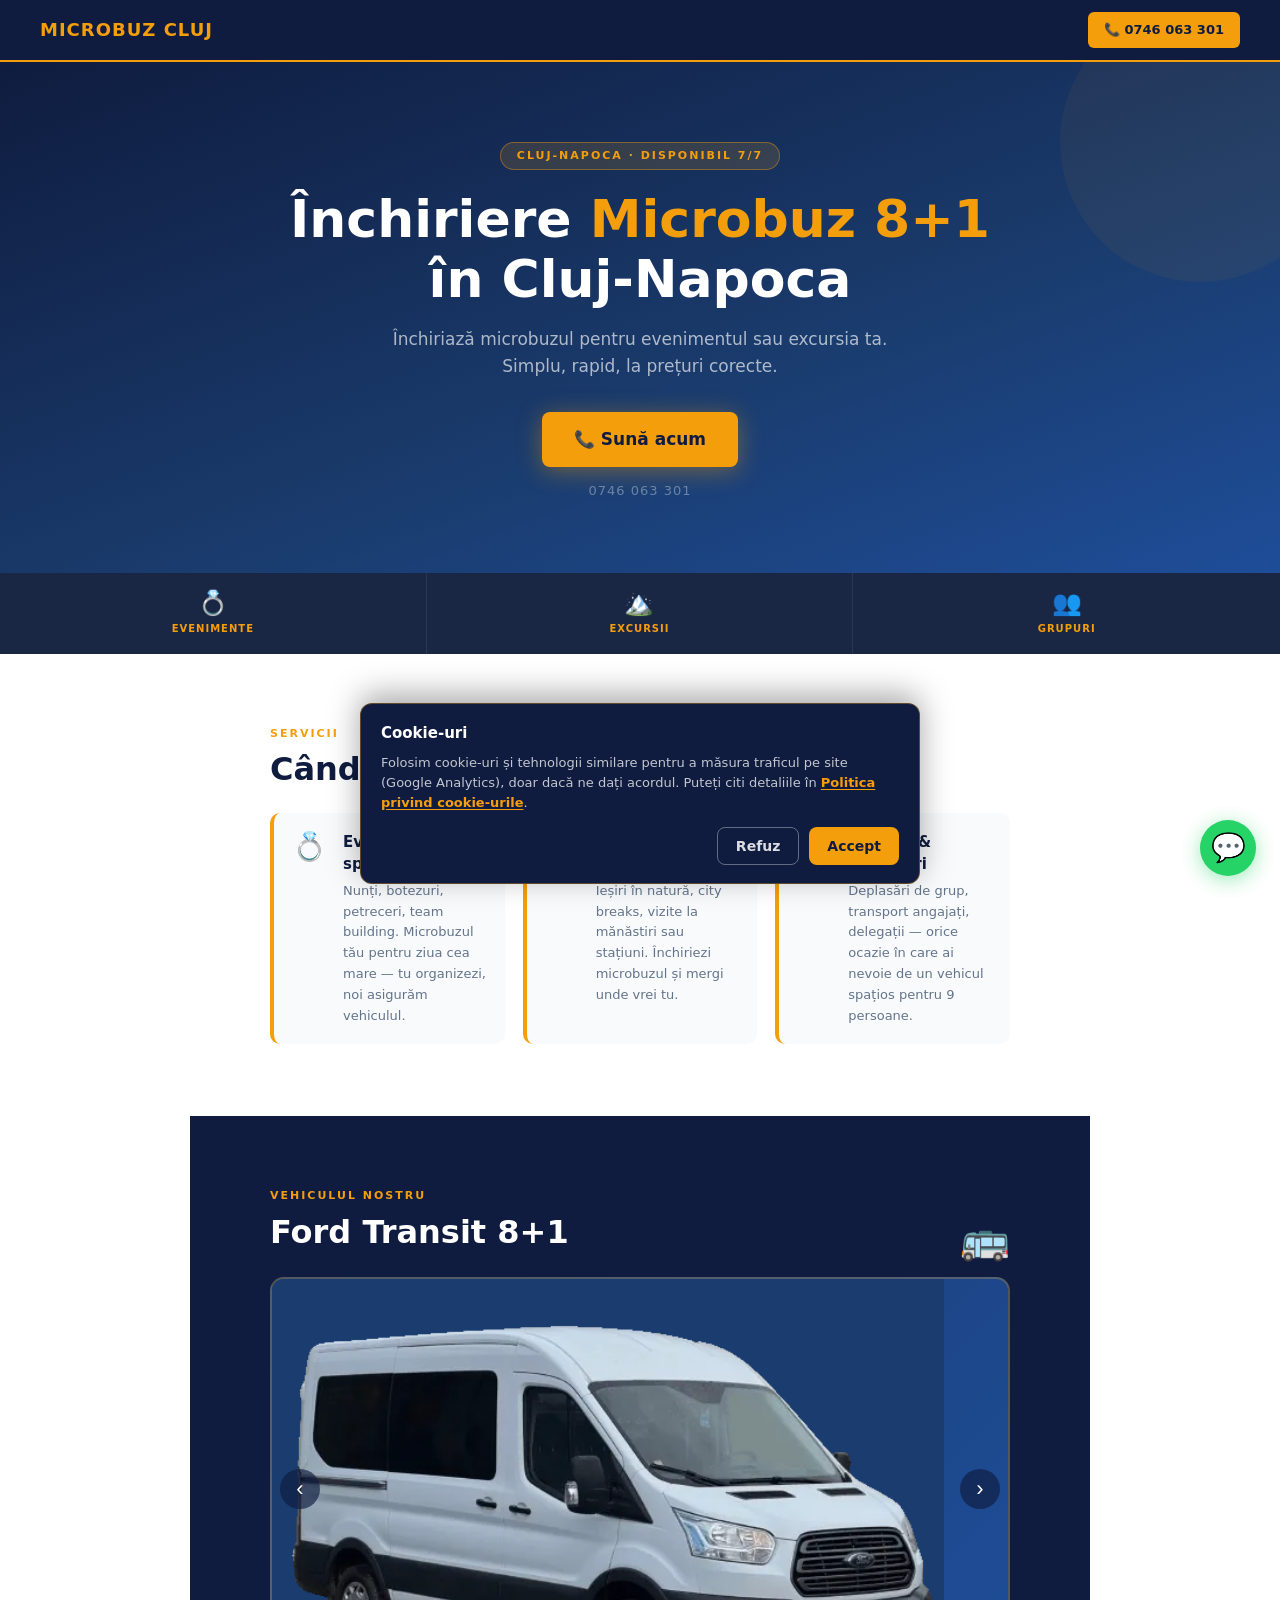
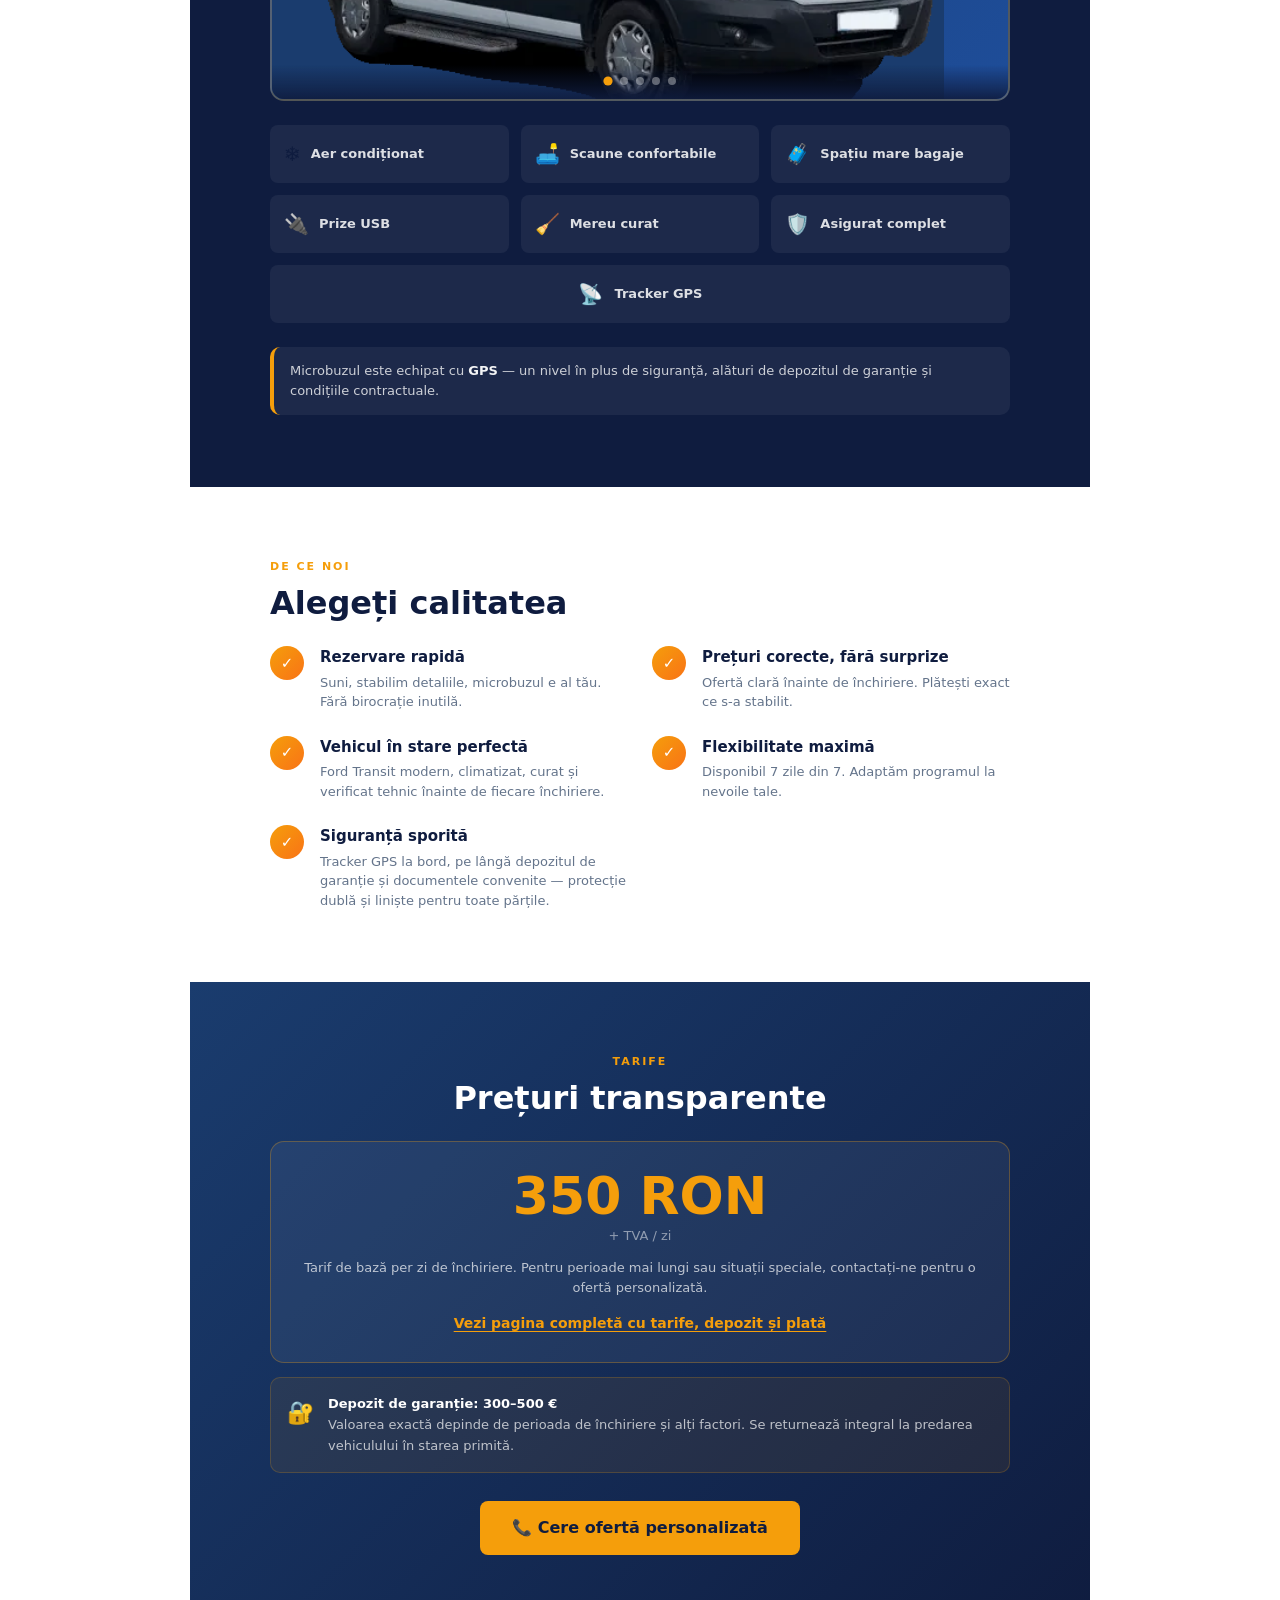
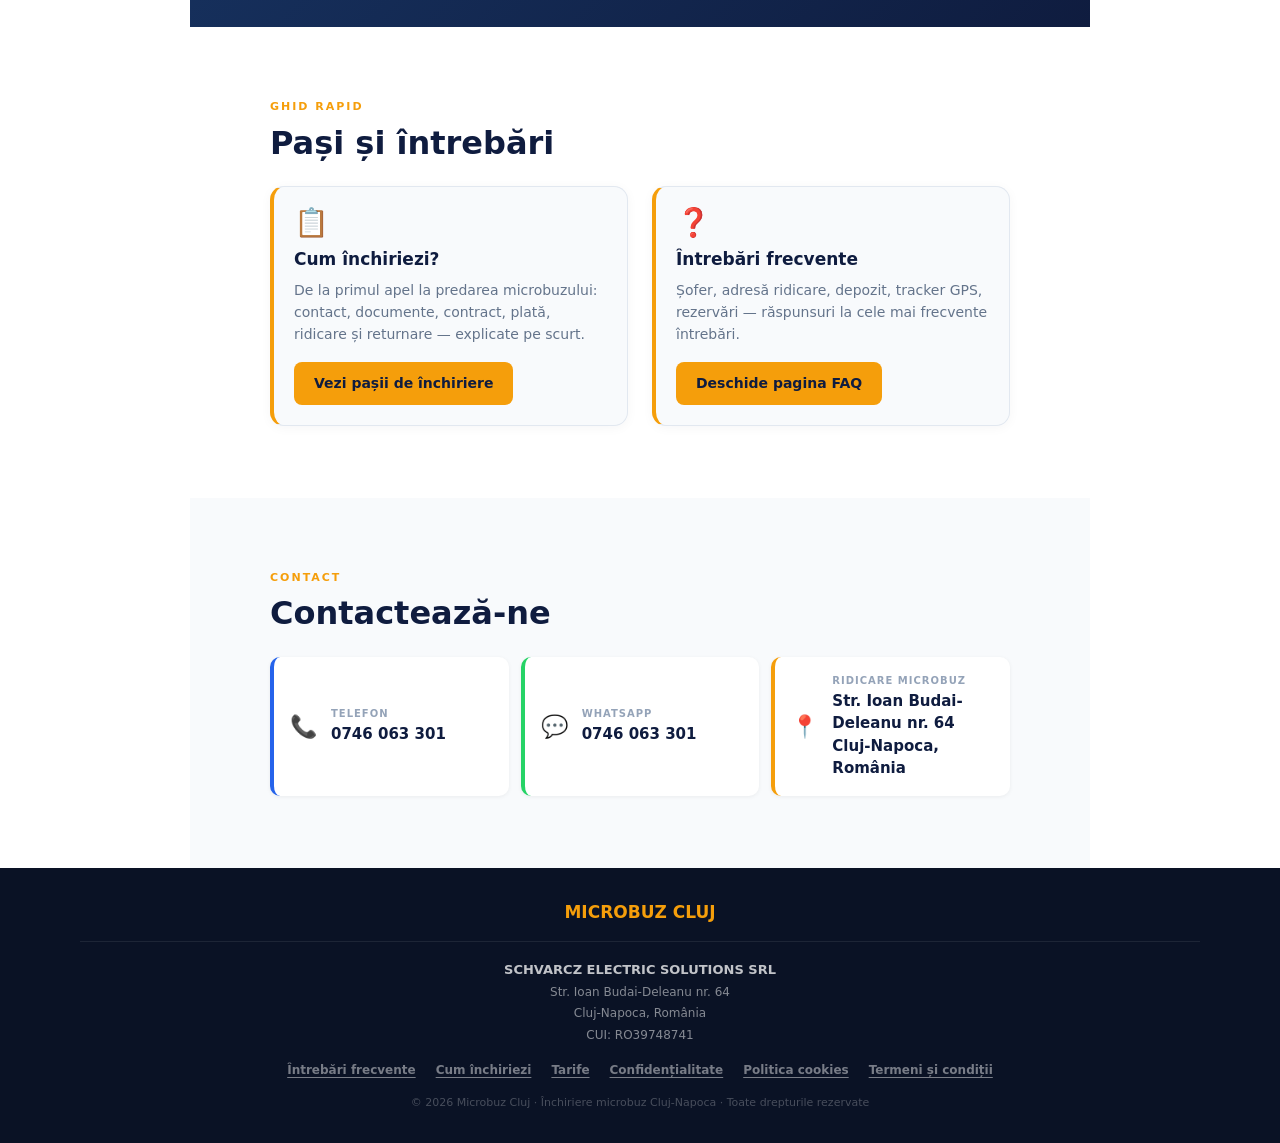
==== index.html @ 08181f26 "pret  and  faq" ====
<!DOCTYPE html>
<html lang="ro">
<head>
  <meta charset="UTF-8">
  <meta name="viewport" content="width=device-width, initial-scale=1">
  <title>Închiriere Microbuz 8+1 Cluj-Napoca | Microbuz Cluj</title>
  <meta name="description" content="Închiriază microbuz 8+1 locuri în Cluj-Napoca. Ridicare la Str. Ioan Budai-Deleanu nr. 64. Evenimente, excursii, grupuri. Tarif de la 350 RON + TVA/zi. Sună: 0746 063 301.">
  <link rel="canonical" href="https://inchirieremicrobuzcluj.ro">
  <link rel="icon" href="favicon.ico">

  <!-- Open Graph / WhatsApp preview -->
  <meta property="og:type" content="website">
  <meta property="og:title" content="Închiriere Microbuz 8+1 Cluj-Napoca | Microbuz Cluj">
  <meta property="og:description" content="Închiriază microbuz 8+1 locuri în Cluj-Napoca. Ridicare la Str. Ioan Budai-Deleanu nr. 64. Evenimente, excursii, grupuri. Tarif de la 350 RON + TVA/zi. Sună: 0746 063 301.">
  <meta property="og:url" content="https://inchirieremicrobuzcluj.ro">
  <meta property="og:image" content="https://inchirieremicrobuzcluj.ro/assets/images/bus.jpg">
  <meta name="twitter:card" content="summary_large_image">
  <meta name="twitter:title" content="Închiriere Microbuz 8+1 Cluj-Napoca | Microbuz Cluj">
  <meta name="twitter:description" content="Închiriază microbuz 8+1 locuri în Cluj-Napoca. Ridicare la Str. Ioan Budai-Deleanu nr. 64. Evenimente, excursii, grupuri. Tarif de la 350 RON + TVA/zi. Sună: 0746 063 301.">

  <!-- JSON-LD LocalBusiness schema -->
  <script type="application/ld+json">
  {
    "@context": "https://schema.org",
    "@type": "LocalBusiness",
    "name": "Microbuz Cluj",
    "legalName": "SCHVARCZ ELECTRIC SOLUTIONS SRL",
    "telephone": "+40746063301",
    "address": {
      "@type": "PostalAddress",
      "streetAddress": "Str. Ioan Budai-Deleanu nr. 64",
      "addressLocality": "Cluj-Napoca",
      "addressRegion": "Cluj",
      "addressCountry": "RO"
    },
    "geo": {
      "@type": "GeoCoordinates",
      "latitude": 46.7606,
      "longitude": 23.6103
    },
    "hasMap": "https://www.google.com/maps/search/?api=1&query=Str.+Ioan+Budai-Deleanu+64%2C+Cluj-Napoca%2C+Romania",
    "url": "https://inchirieremicrobuzcluj.ro",
    "description": "Închiriere microbuz Ford Transit 8+1 locuri în Cluj-Napoca, fără șofer. Evenimente, excursii, grupuri; tarif și depozit se stabilesc la contact.",
    "additionalType": "https://schema.org/RentalCarDealer"
  }
  </script>

  <link rel="stylesheet" href="core.css">
  <link rel="stylesheet" href="home.css">
  <script src="script.js" defer></script>
</head>
<body>

  <!-- HEADER -->
  <header class="site-header">
    <div class="site-logo">MICROBUZ CLUJ</div>
    <a href="tel:+40746063301" class="header-cta">📞 0746 063 301</a>
  </header>

  <main>

    <!-- HERO -->
    <section class="hero" aria-label="Închiriere microbuz Cluj-Napoca">
      <div class="hero-badge">Cluj-Napoca · Disponibil 7/7</div>
      <h1 class="hero-title">
        Închiriere <span class="hero-title__accent">Microbuz 8+1</span><br>
        în Cluj-Napoca
      </h1>
      <p class="hero-sub">
        Închiriază microbuzul pentru evenimentul sau excursia ta.<br>
        Simplu, rapid, la prețuri corecte.
      </p>
      <a href="tel:+40746063301" class="hero-cta">📞 Sună acum</a>
      <span class="hero-phone">0746 063 301</span>
    </section>

    <!-- SERVICES STRIP -->
    <div class="services-strip" aria-hidden="true">
      <div class="strip-item">
        <span class="strip-icon">💍</span>
        <span class="strip-name">Evenimente</span>
      </div>
      <div class="strip-item">
        <span class="strip-icon">🏔️</span>
        <span class="strip-name">Excursii</span>
      </div>
      <div class="strip-item">
        <span class="strip-icon">👥</span>
        <span class="strip-name">Grupuri</span>
      </div>
    </div>

    <!-- SERVICES DETAIL -->
    <section class="section services-section" id="servicii">
      <p class="section-label">Servicii</p>
      <h2 class="section-title section-title--dark">Când poți închiria</h2>
      <ul class="svc-list">
        <li class="svc-card">
          <span class="svc-card__icon">💍</span>
          <div>
            <h3 class="svc-card__title">Evenimente speciale</h3>
            <p class="svc-card__text">Nunți, botezuri, petreceri, team building. Microbuzul tău pentru ziua cea mare — tu organizezi, noi asigurăm vehiculul.</p>
          </div>
        </li>
        <li class="svc-card">
          <span class="svc-card__icon">🏔️</span>
          <div>
            <h3 class="svc-card__title">Excursii &amp; turism</h3>
            <p class="svc-card__text">Ieșiri în natură, city breaks, vizite la mănăstiri sau stațiuni. Închiriezi microbuzul și mergi unde vrei tu.</p>
          </div>
        </li>
        <li class="svc-card">
          <span class="svc-card__icon">👥</span>
          <div>
            <h3 class="svc-card__title">Grupuri &amp; deplasări</h3>
            <p class="svc-card__text">Deplasări de grup, transport angajați, delegații — orice ocazie în care ai nevoie de un vehicul spațios pentru 9 persoane.</p>
          </div>
        </li>
      </ul>
    </section>

    <!-- VEHICLE -->
    <section class="vehicle-section section" id="vehicul">
      <p class="section-label">Vehiculul nostru</p>
      <div class="vehicle-heading">
        <h2 class="section-title section-title--light vehicle-heading__title">Ford Transit 8+1</h2>
        <span class="vehicle-title-icon" aria-hidden="true">🚌</span>
      </div>
      <div
        class="vehicle-carousel"
        role="region"
        aria-roledescription="carusel"
        aria-label="Galerie Ford Transit 8+1 de închiriat Cluj-Napoca"
        data-vehicle-carousel
      >
        <div class="vehicle-carousel__viewport">
          <div class="vehicle-carousel__track" id="vehicle-carousel-track">
            <div class="vehicle-carousel__slide">
              <picture>
                <source srcset="assets/images/duba1.webp" type="image/webp">
                <img src="assets/images/duba1.png" alt="Ford Transit 8+1 de închiriat Cluj-Napoca — vedere 1" width="800" height="500" loading="eager" fetchpriority="high" decoding="async">
              </picture>
            </div>
            <div class="vehicle-carousel__slide">
              <picture>
                <source srcset="assets/images/duba2.webp" type="image/webp">
                <img src="assets/images/duba2.png" alt="Ford Transit 8+1 de închiriat Cluj-Napoca — vedere 2" width="800" height="500" loading="lazy" decoding="async">
              </picture>
            </div>
            <div class="vehicle-carousel__slide">
              <picture>
                <source srcset="assets/images/duba3.webp" type="image/webp">
                <img src="assets/images/duba3.jpg" alt="Ford Transit 8+1 de închiriat Cluj-Napoca — vedere 3" width="800" height="500" loading="lazy" decoding="async">
              </picture>
            </div>
            <div class="vehicle-carousel__slide">
              <picture>
                <source srcset="assets/images/duba4.webp" type="image/webp">
                <img src="assets/images/duba4.jpg" alt="Ford Transit 8+1 de închiriat Cluj-Napoca — vedere 4" width="800" height="500" loading="lazy" decoding="async">
              </picture>
            </div>
            <div class="vehicle-carousel__slide">
              <picture>
                <source srcset="assets/images/duba5.webp" type="image/webp">
                <img src="assets/images/duba5.jpg" alt="Ford Transit 8+1 de închiriat Cluj-Napoca — vedere 5" width="800" height="500" loading="lazy" decoding="async">
              </picture>
            </div>
          </div>
        </div>
        <button type="button" class="vehicle-carousel__btn vehicle-carousel__btn--prev" aria-controls="vehicle-carousel-track" aria-label="Imaginea anterioară">‹</button>
        <button type="button" class="vehicle-carousel__btn vehicle-carousel__btn--next" aria-controls="vehicle-carousel-track" aria-label="Imaginea următoare">›</button>
        <div class="vehicle-carousel__dots" id="vehicle-carousel-dots" role="tablist" aria-label="Selectează imaginea"></div>
      </div>
      <ul class="vehicle-features">
        <li class="vf-item"><span>❄️</span><span class="vf-text">Aer condiționat</span></li>
        <li class="vf-item"><span>🛋️</span><span class="vf-text">Scaune confortabile</span></li>
        <li class="vf-item"><span>🧳</span><span class="vf-text">Spațiu mare bagaje</span></li>
        <li class="vf-item"><span>🔌</span><span class="vf-text">Prize USB</span></li>
        <li class="vf-item"><span>🧹</span><span class="vf-text">Mereu curat</span></li>
        <li class="vf-item"><span>🛡️</span><span class="vf-text">Asigurat complet</span></li>
        <li class="vf-item vf-item--gps-span"><span>📡</span><span class="vf-text">Tracker GPS</span></li>
      </ul>
      <p class="vehicle-gps-note">Microbuzul este echipat cu <strong>GPS</strong> — un nivel în plus de siguranță, alături de depozitul de garanție și condițiile contractuale.</p>
    </section>

    <!-- WHY US -->
    <section class="section why-section" id="de-ce-noi">
      <p class="section-label">De ce noi</p>
      <h2 class="section-title section-title--dark">Alegeți calitatea</h2>
      <ul class="why-list">
        <li class="why-item">
          <div class="why-check" aria-hidden="true">✓</div>
          <div>
            <h3 class="why-item__title">Rezervare rapidă</h3>
            <p class="why-item__text">Suni, stabilim detaliile, microbuzul e al tău. Fără birocrație inutilă.</p>
          </div>
        </li>
        <li class="why-item">
          <div class="why-check" aria-hidden="true">✓</div>
          <div>
            <h3 class="why-item__title">Prețuri corecte, fără surprize</h3>
            <p class="why-item__text">Ofertă clară înainte de închiriere. Plătești exact ce s-a stabilit.</p>
          </div>
        </li>
        <li class="why-item">
          <div class="why-check" aria-hidden="true">✓</div>
          <div>
            <h3 class="why-item__title">Vehicul în stare perfectă</h3>
            <p class="why-item__text">Ford Transit modern, climatizat, curat și verificat tehnic înainte de fiecare închiriere.</p>
          </div>
        </li>
        <li class="why-item">
          <div class="why-check" aria-hidden="true">✓</div>
          <div>
            <h3 class="why-item__title">Flexibilitate maximă</h3>
            <p class="why-item__text">Disponibil 7 zile din 7. Adaptăm programul la nevoile tale.</p>
          </div>
        </li>
        <li class="why-item">
          <div class="why-check" aria-hidden="true">✓</div>
          <div>
            <h3 class="why-item__title">Siguranță sporită</h3>
            <p class="why-item__text">Tracker GPS la bord, pe lângă depozitul de garanție și documentele convenite — protecție dublă și liniște pentru toate părțile.</p>
          </div>
        </li>
      </ul>
    </section>

    <!-- PRICING -->
    <section class="pricing-section section" id="tarife">
      <p class="section-label">Tarife</p>
      <h2 class="section-title section-title--light">Prețuri transparente</h2>
      <div class="price-card">
        <div class="price-main">350 RON</div>
        <div class="price-unit">+ TVA / zi</div>
        <p class="price-note">Tarif de bază per zi de închiriere. Pentru perioade mai lungi sau situații speciale, contactați-ne pentru o ofertă personalizată.</p>
        <p class="price-more"><a href="pret.html">Vezi pagina completă cu tarife, depozit și plată</a></p>
      </div>
      <div class="deposit-box">
        <span class="deposit-icon">🔐</span>
        <p class="deposit-text">
          <strong>Depozit de garanție: 300–500 €</strong><br>
          Valoarea exactă depinde de perioada de închiriere și alți factori. Se returnează integral la predarea vehiculului în starea primită.
        </p>
      </div>
      <a href="tel:+40746063301" class="pricing-cta">📞 Cere ofertă personalizată</a>
    </section>

    <!-- GHID: PAȘI + FAQ -->
    <section class="section guide-section" id="ghid" aria-label="Ghid închiriere">
      <p class="section-label">Ghid rapid</p>
      <h2 class="section-title section-title--dark">Pași și întrebări</h2>
      <div class="guide-cards">
        <article class="guide-card">
          <span class="guide-card__icon" aria-hidden="true">📋</span>
          <h3 class="guide-card__title">Cum închiriezi?</h3>
          <p class="guide-card__text">De la primul apel la predarea microbuzului: contact, documente, contract, plată, ridicare și returnare — explicate pe scurt.</p>
          <a href="cum-inchiriezi.html" class="guide-card__link">Vezi pașii de închiriere</a>
        </article>
        <article class="guide-card">
          <span class="guide-card__icon" aria-hidden="true">❓</span>
          <h3 class="guide-card__title">Întrebări frecvente</h3>
          <p class="guide-card__text">Șofer, adresă ridicare, depozit, tracker GPS, rezervări — răspunsuri la cele mai frecvente întrebări.</p>
          <a href="intrebari-frecvente.html" class="guide-card__link">Deschide pagina FAQ</a>
        </article>
      </div>
    </section>

    <!-- CONTACT -->
    <section class="section contact-section" id="contact">
      <p class="section-label">Contact</p>
      <h2 class="section-title section-title--dark">Contactează-ne</h2>
      <ul class="contact-list">
        <li>
          <a href="tel:+40746063301" class="contact-link contact-link--phone">
            <span class="contact-icon">📞</span>
            <div>
              <span class="contact-label">Telefon</span>
              <span class="contact-value">0746 063 301</span>
            </div>
          </a>
        </li>
        <li>
          <a href="https://wa.me/40746063301" class="contact-link contact-link--wa" target="_blank" rel="noopener noreferrer">
            <span class="contact-icon">💬</span>
            <div>
              <span class="contact-label">WhatsApp</span>
              <span class="contact-value">0746 063 301</span>
            </div>
          </a>
        </li>
        <li>
          <a href="https://www.google.com/maps/search/?api=1&amp;query=Str.+Ioan+Budai-Deleanu+64%2C+Cluj-Napoca%2C+Romania" class="contact-link contact-link--loc" target="_blank" rel="noopener noreferrer">
            <span class="contact-icon">📍</span>
            <div>
              <span class="contact-label">Ridicare microbuz</span>
              <span class="contact-value">Str. Ioan Budai-Deleanu nr. 64<br>Cluj-Napoca, România</span>
            </div>
          </a>
        </li>
      </ul>
    </section>

  </main>

  <!-- FOOTER -->
  <footer class="site-footer">
    <div class="footer-logo">MICROBUZ CLUJ</div>
    <hr class="footer-divider">
    <address class="footer-company">
      <strong>SCHVARCZ ELECTRIC SOLUTIONS SRL</strong><br>
      Str. Ioan Budai-Deleanu nr. 64<br>
      Cluj-Napoca, România<br>
      CUI: RO39748741
    </address>
    <nav class="footer-nav" aria-label="Pagini legale">
      <a href="intrebari-frecvente.html">Întrebări frecvente</a>
      <a href="cum-inchiriezi.html">Cum închiriezi</a>
      <a href="pret.html">Tarife</a>
      <a href="confidentialitate.html">Confidențialitate</a>
      <a href="politica-cookies.html">Politica cookies</a>
      <a href="termeni.html">Termeni și condiții</a>
    </nav>
    <p class="footer-copy">
      © <span id="year"></span> Microbuz Cluj · Închiriere microbuz Cluj-Napoca · Toate drepturile rezervate
    </p>
  </footer>

  <div id="cookie-consent" class="cookie-consent" role="dialog" aria-labelledby="cookie-consent-title" aria-describedby="cookie-consent-desc" aria-modal="false" aria-hidden="true">
    <div class="cookie-consent__inner">
      <h2 id="cookie-consent-title" class="cookie-consent__title">Cookie-uri</h2>
      <p id="cookie-consent-desc" class="cookie-consent__text">
        Folosim cookie-uri și tehnologii similare pentru a măsura traficul pe site (Google Analytics), doar dacă ne dați acordul.
        Puteți citi detaliile în <a href="politica-cookies.html">Politica privind cookie-urile</a>.
      </p>
      <div class="cookie-consent__actions">
        <button type="button" id="cookie-consent-reject" class="cookie-consent__btn cookie-consent__btn--secondary">Refuz</button>
        <button type="button" id="cookie-consent-accept" class="cookie-consent__btn cookie-consent__btn--primary">Accept</button>
      </div>
    </div>
  </div>

  <!-- WHATSAPP FLOATING BUTTON -->
  <a href="https://wa.me/40746063301"
     class="wa-float"
     target="_blank"
     rel="noopener noreferrer"
     aria-label="Contactează-ne pe WhatsApp">
    💬
  </a>

</body>
</html>
---- core.css ----
/* === RESET === */
*, *::before, *::after {
  margin: 0;
  padding: 0;
  box-sizing: border-box;
}

/* === DESIGN TOKENS === */
:root {
  --navy:       #0f1c3f;
  --navy-mid:   #1a3c6e;
  --navy-light: #1e4d99;
  --navy-dark:  #1a2744;
  --navy-deep:  #0a1225;
  --gold:       #f59e0b;
  --gold-hover: #d97706;
  --orange:     #f97316;
  --green-wa:   #25d366;
  --blue-ph:    #2563eb;
  --text-muted: #64748b;
  --text-subtle: #94a3b8;
  --bg-light:   #f8fafc;
  --bg-border:  #e2e8f0;
  --white:      #ffffff;
}

/* === BASE === */
html {
  scroll-behavior: smooth;
}

body {
  font-family: 'Segoe UI', system-ui, -apple-system, sans-serif;
  color: var(--navy);
  background: var(--white);
  line-height: 1.5;
}

a {
  text-decoration: none;
  color: inherit;
}

img {
  max-width: 100%;
  display: block;
}


/* === SECTION LABEL (shared with flow page) === */
.section-label {
  color: var(--gold);
  font-size: 11px;
  font-weight: 800;
  letter-spacing: 2px;
  text-transform: uppercase;
  margin-bottom: 8px;
}

/* === HEADER === */
.site-header {
  position: sticky;
  top: 0;
  z-index: 100;
  background: var(--navy);
  border-bottom: 2px solid var(--gold);
  padding: 10px 20px;
  display: flex;
  justify-content: space-between;
  align-items: center;
}

.site-logo {
  color: var(--gold);
  font-weight: 900;
  font-size: 15px;
  letter-spacing: 1px;
}

a.site-logo {
  text-decoration: none;
}

a.site-logo:hover {
  opacity: 0.9;
}

.header-cta {
  background: var(--gold);
  color: var(--navy);
  padding: 8px 16px;
  border-radius: 6px;
  font-weight: 800;
  font-size: 13px;
  transition: background 0.2s;
}

.header-cta:hover {
  background: var(--gold-hover);
}

/* === FOOTER === */
.site-footer {
  background: var(--navy-deep);
  padding: 32px 24px;
  text-align: center;
}

.footer-logo {
  color: var(--gold);
  font-weight: 900;
  font-size: 17px;
  margin-bottom: 16px;
}

.footer-divider {
  border: none;
  border-top: 1px solid rgba(255, 255, 255, 0.08);
  margin: 0 0 16px;
}

.footer-company {
  font-style: normal;
  color: rgba(255, 255, 255, 0.5);
  font-size: 12px;
  line-height: 1.8;
  margin-bottom: 14px;
}

.footer-company strong {
  color: rgba(255, 255, 255, 0.75);
  font-size: 13px;
}

.footer-copy {
  color: rgba(255, 255, 255, 0.25);
  font-size: 11px;
}

.footer-nav {
  display: flex;
  flex-wrap: wrap;
  justify-content: center;
  gap: 10px 20px;
  margin-bottom: 16px;
}

.footer-nav a {
  color: rgba(255, 255, 255, 0.45);
  font-size: 12px;
  font-weight: 600;
  text-decoration: underline;
  text-underline-offset: 3px;
}

.footer-nav a:hover {
  color: var(--gold);
}

/* === LEGAL / SUBPAGE === */
.subpage-main {
  padding: 32px 24px 48px;
  max-width: 720px;
  margin: 0 auto;
}

.legal-page {
  background: var(--white);
}

.legal-page h1 {
  font-size: 28px;
  font-weight: 900;
  color: var(--navy);
  margin-bottom: 1rem;
  line-height: 1.2;
}

.legal-page h2 {
  font-size: 17px;
  font-weight: 800;
  color: var(--navy);
  margin: 1.75rem 0 0.5rem;
}

.legal-page p,
.legal-page li {
  color: var(--text-muted);
  font-size: 14px;
  line-height: 1.65;
}

.legal-page ul {
  margin: 0.5rem 0 0 1.25rem;
}

.legal-page .legal-note {
  margin-top: 2rem;
  padding: 14px;
  background: var(--bg-light);
  border-radius: 8px;
  border-left: 4px solid var(--gold);
  font-size: 13px;
  color: var(--text-muted);
}

.legal-back {
  display: inline-block;
  margin-bottom: 1.5rem;
  font-size: 14px;
  font-weight: 700;
  color: var(--gold);
}

.legal-back:hover {
  color: var(--gold-hover);
}

/* === COOKIE CONSENT === */
.cookie-consent {
  display: none;
  position: fixed;
  left: 0;
  right: 0;
  bottom: 0;
  z-index: 10000;
  padding: 0 16px 16px;
  pointer-events: none;
}

.cookie-consent--visible {
  display: block;
  pointer-events: auto;
}

.cookie-consent__inner {
  max-width: 560px;
  margin: 0 auto;
  background: var(--navy);
  border: 1px solid rgba(245, 158, 11, 0.35);
  border-radius: 12px;
  padding: 18px 20px;
  box-shadow: 0 -8px 32px rgba(0, 0, 0, 0.35);
}

.cookie-consent__title {
  font-size: 15px;
  font-weight: 800;
  color: var(--white);
  margin-bottom: 8px;
}

.cookie-consent__text {
  font-size: 13px;
  line-height: 1.55;
  color: rgba(255, 255, 255, 0.75);
  margin-bottom: 14px;
}

.cookie-consent__text a {
  color: var(--gold);
  font-weight: 700;
  text-decoration: underline;
  text-underline-offset: 2px;
}

.cookie-consent__actions {
  display: flex;
  flex-wrap: wrap;
  gap: 10px;
  justify-content: flex-end;
}

.cookie-consent__btn {
  padding: 10px 18px;
  border-radius: 8px;
  font-size: 14px;
  font-weight: 800;
  cursor: pointer;
  border: none;
  font-family: inherit;
}

.cookie-consent__btn--primary {
  background: var(--gold);
  color: var(--navy);
}

.cookie-consent__btn--primary:hover {
  background: var(--gold-hover);
}

.cookie-consent__btn--secondary {
  background: transparent;
  color: rgba(255, 255, 255, 0.85);
  border: 1px solid rgba(255, 255, 255, 0.35);
}

.cookie-consent__btn--secondary:hover {
  border-color: var(--gold);
  color: var(--gold);
}

.cookie-consent__btn:focus-visible {
  outline: 2px solid var(--gold);
  outline-offset: 2px;
}

/* === WHATSAPP FLOAT === */
.wa-float {
  position: fixed;
  bottom: 24px;
  right: 24px;
  width: 56px;
  height: 56px;
  background: var(--green-wa);
  border-radius: 50%;
  display: flex;
  align-items: center;
  justify-content: center;
  font-size: 28px;
  box-shadow: 0 4px 20px rgba(37, 211, 102, 0.45);
  z-index: 999;
  transition: transform 0.2s, box-shadow 0.2s;
}

.wa-float:hover {
  transform: scale(1.08);
  box-shadow: 0 6px 28px rgba(37, 211, 102, 0.6);
}

/* === RESPONSIVE — tablet (640px+) — core === */
@media (min-width: 640px) {
  .site-header {
    padding: 12px 40px;
  }

  .site-logo {
    font-size: 18px;
  }
}

/* === RESPONSIVE — desktop (1024px+) — core === */
@media (min-width: 1024px) {
  .site-footer {
    padding-left: 80px;
    padding-right: 80px;
  }

  .subpage-main {
    padding: 72px 80px 96px;
  }
}
---- home.css ----
/* === UTILITIES (homepage sections) === */
.section {
  padding: 48px 24px;
}

.section-title {
  font-size: 26px;
  font-weight: 900;
  line-height: 1.2;
  margin-bottom: 24px;
}

.section-title--light {
  color: var(--white);
}

.section-title--dark {
  color: var(--navy);
}

/* Tablet and up */
@media (min-width: 640px) {
  .section {
    padding: 64px 48px;
  }

  .section-title {
    font-size: 32px;
  }
}

/* === HERO === */
.hero {
  background: linear-gradient(160deg, var(--navy) 0%, var(--navy-mid) 60%, var(--navy-light) 100%);
  padding: 56px 24px 48px;
  text-align: center;
  position: relative;
  overflow: hidden;
}

.hero::before {
  content: '';
  position: absolute;
  top: -60px;
  right: -60px;
  width: 280px;
  height: 280px;
  background: rgba(245, 158, 11, 0.05);
  border-radius: 50%;
  pointer-events: none;
}

.hero-badge {
  display: inline-block;
  background: rgba(245, 158, 11, 0.15);
  border: 1px solid rgba(245, 158, 11, 0.4);
  color: var(--gold);
  font-size: 11px;
  font-weight: 700;
  letter-spacing: 2px;
  text-transform: uppercase;
  padding: 5px 16px;
  border-radius: 20px;
  margin-bottom: 20px;
}

.hero-title {
  color: var(--white);
  font-size: 32px;
  font-weight: 900;
  line-height: 1.15;
  margin-bottom: 16px;
}

.hero-title__accent {
  color: var(--gold);
}

.hero-sub {
  color: rgba(255, 255, 255, 0.65);
  font-size: 15px;
  margin-bottom: 32px;
  line-height: 1.6;
}

.hero-cta {
  display: inline-flex;
  align-items: center;
  gap: 8px;
  background: var(--gold);
  color: var(--navy);
  padding: 15px 32px;
  border-radius: 8px;
  font-weight: 900;
  font-size: 17px;
  box-shadow: 0 4px 24px rgba(245, 158, 11, 0.4);
  transition: background 0.2s, transform 0.15s;
}

.hero-cta:hover {
  background: var(--gold-hover);
  transform: translateY(-1px);
}

.hero-phone {
  display: block;
  color: rgba(255, 255, 255, 0.35);
  font-size: 13px;
  margin-top: 14px;
  letter-spacing: 1px;
}

@media (min-width: 640px) {
  .hero-title {
    font-size: 42px;
  }

  .hero-sub {
    font-size: 17px;
  }
}

/* === SERVICES STRIP === */
.services-strip {
  display: grid;
  grid-template-columns: 1fr 1fr 1fr;
  background: var(--navy-dark);
}

.strip-item {
  padding: 18px 12px;
  text-align: center;
  border-right: 1px solid rgba(255, 255, 255, 0.08);
  display: flex;
  flex-direction: column;
  align-items: center;
  gap: 6px;
}

.strip-item:last-child {
  border-right: none;
}

.strip-icon {
  font-size: 24px;
  line-height: 1;
}

.strip-name {
  color: var(--gold);
  font-size: 10px;
  font-weight: 800;
  letter-spacing: 1px;
  text-transform: uppercase;
}

/* === SERVICES DETAIL === */
.services-section {
  background: var(--white);
}

.svc-list {
  list-style: none;
  display: flex;
  flex-direction: column;
  gap: 14px;
}

.svc-card {
  background: var(--bg-light);
  border-radius: 10px;
  padding: 18px;
  border-left: 4px solid var(--gold);
  display: flex;
  gap: 16px;
  align-items: flex-start;
}

.svc-card__icon {
  font-size: 28px;
  flex-shrink: 0;
  line-height: 1;
  margin-top: 2px;
}

.svc-card__title {
  color: var(--navy);
  font-size: 15px;
  font-weight: 800;
  margin-bottom: 5px;
}

.svc-card__text {
  color: var(--text-muted);
  font-size: 13px;
  line-height: 1.6;
}

/* === VEHICLE SECTION === */
.vehicle-section {
  background: var(--navy);
}

.vehicle-heading {
  margin-bottom: 16px;
}

.vehicle-heading::after {
  content: "";
  display: table;
  clear: both;
}

.vehicle-heading__title {
  float: left;
  margin-bottom: 0;
  max-width: calc(100% - 56px);
}

.vehicle-title-icon {
  float: right;
  font-size: clamp(28px, 7vw, 40px);
  line-height: 1.1;
  margin-top: 4px;
}

.vehicle-carousel {
  position: relative;
  margin-bottom: 24px;
  border-radius: 14px;
  border: 2px solid rgba(245, 158, 11, 0.25);
  overflow: hidden;
  background: linear-gradient(135deg, var(--navy-mid), var(--navy-light));
}

.vehicle-carousel__viewport {
  overflow: hidden;
  aspect-ratio: 16 / 10;
  max-height: min(56vh, 420px);
}

.vehicle-carousel__track {
  display: flex;
  height: 100%;
  transition: transform 0.45s ease;
  will-change: transform;
}

@media (prefers-reduced-motion: reduce) {
  .vehicle-carousel__track {
    transition: none;
  }
}

.vehicle-carousel__slide {
  flex: 0 0 100%;
  height: 100%;
  display: flex;
  align-items: center;
  justify-content: center;
  background: var(--navy-mid);
}

.vehicle-carousel__slide picture {
  display: block;
  width: 100%;
  height: 100%;
}

.vehicle-carousel__slide img {
  width: 100%;
  height: 100%;
  object-fit: cover;
}

.vehicle-carousel__btn {
  position: absolute;
  top: 50%;
  transform: translateY(-50%);
  width: 40px;
  height: 40px;
  border: none;
  border-radius: 50%;
  background: rgba(15, 28, 63, 0.65);
  color: var(--white);
  font-size: 22px;
  line-height: 1;
  cursor: pointer;
  display: flex;
  align-items: center;
  justify-content: center;
  z-index: 2;
  transition: background 0.2s;
}

.vehicle-carousel__btn:hover {
  background: rgba(245, 158, 11, 0.85);
  color: var(--navy);
}

.vehicle-carousel__btn:focus-visible {
  outline: 2px solid var(--gold);
  outline-offset: 2px;
}

.vehicle-carousel__btn--prev {
  left: 8px;
}

.vehicle-carousel__btn--next {
  right: 8px;
}

.vehicle-carousel__dots {
  display: flex;
  justify-content: center;
  gap: 8px;
  padding: 12px 12px 14px;
  background: linear-gradient(to top, rgba(15, 28, 63, 0.9), transparent);
  position: absolute;
  bottom: 0;
  left: 0;
  right: 0;
  z-index: 2;
}

.vehicle-carousel__dot {
  width: 8px;
  height: 8px;
  border-radius: 50%;
  border: none;
  padding: 0;
  background: rgba(255, 255, 255, 0.35);
  cursor: pointer;
  transition: background 0.2s, transform 0.2s;
}

.vehicle-carousel__dot[aria-selected="true"] {
  background: var(--gold);
  transform: scale(1.15);
}

.vehicle-carousel__dot:focus-visible {
  outline: 2px solid var(--gold);
  outline-offset: 2px;
}

.vehicle-features {
  list-style: none;
  display: grid;
  grid-template-columns: 1fr 1fr;
  gap: 12px;
}

.vf-item {
  background: rgba(255, 255, 255, 0.06);
  border-radius: 8px;
  padding: 14px;
  display: flex;
  align-items: center;
  gap: 10px;
  font-size: 20px;
}

.vf-text {
  color: rgba(255, 255, 255, 0.85);
  font-size: 13px;
  font-weight: 600;
}

/* Full-width row: 2 cols on narrow screens, 3 cols from tablet up */
.vf-item--gps-span {
  grid-column: 1 / -1;
  justify-content: center;
  gap: 12px;
}

.vehicle-gps-note {
  margin-top: 24px;
  padding: 14px 16px;
  background: rgba(255, 255, 255, 0.06);
  border-radius: 10px;
  border-left: 4px solid var(--gold);
  font-size: 13px;
  line-height: 1.55;
  color: rgba(255, 255, 255, 0.78);
}

.vehicle-gps-note strong {
  color: rgba(255, 255, 255, 0.95);
}

/* === WHY US === */
.why-section {
  background: var(--white);
}

.why-list {
  list-style: none;
  display: flex;
  flex-direction: column;
  gap: 18px;
}

.why-item {
  display: flex;
  gap: 16px;
  align-items: flex-start;
}

.why-check {
  width: 34px;
  height: 34px;
  background: linear-gradient(135deg, var(--gold), var(--orange));
  border-radius: 50%;
  display: flex;
  align-items: center;
  justify-content: center;
  color: var(--white);
  font-weight: 900;
  font-size: 15px;
  flex-shrink: 0;
}

.why-item__title {
  color: var(--navy);
  font-size: 15px;
  font-weight: 800;
  margin-bottom: 4px;
}

.why-item__text {
  color: var(--text-muted);
  font-size: 13px;
  line-height: 1.5;
}
/* === PRICING === */
.pricing-section {
  background: linear-gradient(135deg, var(--navy-mid) 0%, var(--navy) 100%);
  text-align: center;
}

.price-card {
  background: rgba(255, 255, 255, 0.06);
  border: 1px solid rgba(245, 158, 11, 0.3);
  border-radius: 14px;
  padding: 28px 20px;
  margin-bottom: 14px;
}

.price-main {
  color: var(--gold);
  font-size: 42px;
  font-weight: 900;
  line-height: 1;
  margin-bottom: 4px;
}

.price-unit {
  color: rgba(255, 255, 255, 0.5);
  font-size: 13px;
  margin-bottom: 12px;
}

.price-note {
  color: rgba(255, 255, 255, 0.7);
  font-size: 13px;
  line-height: 1.6;
}

.price-more {
  margin-top: 14px;
  margin-bottom: 0;
  font-size: 14px;
}

.price-more a {
  color: var(--gold);
  font-weight: 700;
  text-decoration: underline;
  text-underline-offset: 3px;
}

.price-more a:hover {
  color: var(--gold-hover);
}

.deposit-box {
  background: rgba(245, 158, 11, 0.08);
  border: 1px solid rgba(245, 158, 11, 0.2);
  border-radius: 10px;
  padding: 16px;
  margin-bottom: 28px;
  display: flex;
  gap: 14px;
  align-items: flex-start;
  text-align: left;
}

.deposit-icon {
  font-size: 22px;
  flex-shrink: 0;
  margin-top: 2px;
}

.deposit-text {
  color: rgba(255, 255, 255, 0.7);
  font-size: 13px;
  line-height: 1.6;
}

.deposit-text strong {
  color: var(--white);
}

.pricing-cta {
  display: inline-flex;
  align-items: center;
  gap: 8px;
  background: var(--gold);
  color: var(--navy);
  padding: 15px 32px;
  border-radius: 8px;
  font-weight: 900;
  font-size: 16px;
  transition: background 0.2s, transform 0.15s;
}

.pricing-cta:hover {
  background: var(--gold-hover);
  transform: translateY(-1px);
}

/* === GHID (pași + FAQ) === */
.guide-section {
  background: var(--white);
}

.guide-cards {
  display: flex;
  flex-direction: column;
  gap: 16px;
}

.guide-card {
  background: var(--bg-light);
  border-radius: 14px;
  padding: 22px 20px 20px;
  border: 1px solid var(--bg-border);
  border-left: 4px solid var(--gold);
  box-shadow: 0 2px 12px rgba(15, 28, 63, 0.04);
}

.guide-card__icon {
  display: block;
  font-size: 28px;
  line-height: 1;
  margin-bottom: 12px;
}

.guide-card__title {
  font-size: 17px;
  font-weight: 800;
  color: var(--navy);
  margin-bottom: 8px;
  line-height: 1.25;
}

.guide-card__text {
  font-size: 14px;
  line-height: 1.6;
  color: var(--text-muted);
  margin: 0;
}

.guide-card__link {
  display: inline-flex;
  align-items: center;
  gap: 6px;
  margin-top: 16px;
  background: var(--gold);
  color: var(--navy);
  padding: 11px 20px;
  border-radius: 8px;
  font-weight: 800;
  font-size: 14px;
  text-decoration: none;
  transition: background 0.2s, transform 0.15s;
}

.guide-card__link:hover {
  background: var(--gold-hover);
  transform: translateY(-1px);
}

.guide-card__link:focus-visible {
  outline: 2px solid var(--navy);
  outline-offset: 2px;
}

/* === CONTACT === */
.contact-section {
  background: var(--bg-light);
}

.contact-list {
  list-style: none;
  display: flex;
  flex-direction: column;
  gap: 12px;
}

.contact-link {
  display: flex;
  align-items: center;
  gap: 14px;
  background: var(--white);
  border-radius: 10px;
  padding: 16px;
  box-shadow: 0 1px 4px rgba(0, 0, 0, 0.06);
}

.contact-link--phone { border-left: 4px solid var(--blue-ph); }
.contact-link--wa    { border-left: 4px solid var(--green-wa); }
.contact-link--loc   { border-left: 4px solid var(--gold); }

.contact-icon {
  font-size: 22px;
  flex-shrink: 0;
}

.contact-label {
  display: block;
  font-size: 10px;
  color: var(--text-subtle);
  font-weight: 700;
  text-transform: uppercase;
  letter-spacing: 1px;
  margin-bottom: 2px;
}

.contact-value {
  display: block;
  font-size: 15px;
  color: var(--navy);
  font-weight: 800;
}

/* === RESPONSIVE — tablet (640px+) — home === */
@media (min-width: 640px) {
  .vehicle-features {
    grid-template-columns: 1fr 1fr 1fr;
  }

  .svc-list {
    gap: 18px;
  }

  .price-main {
    font-size: 52px;
  }

  .guide-cards {
    display: grid;
    grid-template-columns: 1fr 1fr;
    gap: 20px;
    align-items: stretch;
  }
}

/* === RESPONSIVE — desktop (1024px+) — home === */
@media (min-width: 1024px) {
  .hero {
    padding: 80px 48px 72px;
  }

  .hero-title {
    font-size: 52px;
  }

  .section {
    padding: 72px 80px;
    max-width: 900px;
    margin-left: auto;
    margin-right: auto;
  }

  .vehicle-section,
  .pricing-section {
    padding-left: 80px;
    padding-right: 80px;
  }

  .svc-list {
    display: grid;
    grid-template-columns: 1fr 1fr 1fr;
  }

  .why-list {
    display: grid;
    grid-template-columns: 1fr 1fr;
    gap: 24px;
  }

  .contact-list {
    display: grid;
    grid-template-columns: 1fr 1fr 1fr;
    align-items: stretch;
  }

  .contact-list > li {
    display: flex;
    flex-direction: column;
    min-width: 0;
  }

  .contact-list .contact-link {
    flex: 1;
    align-items: center;
  }

  .guide-cards {
    gap: 24px;
  }
}
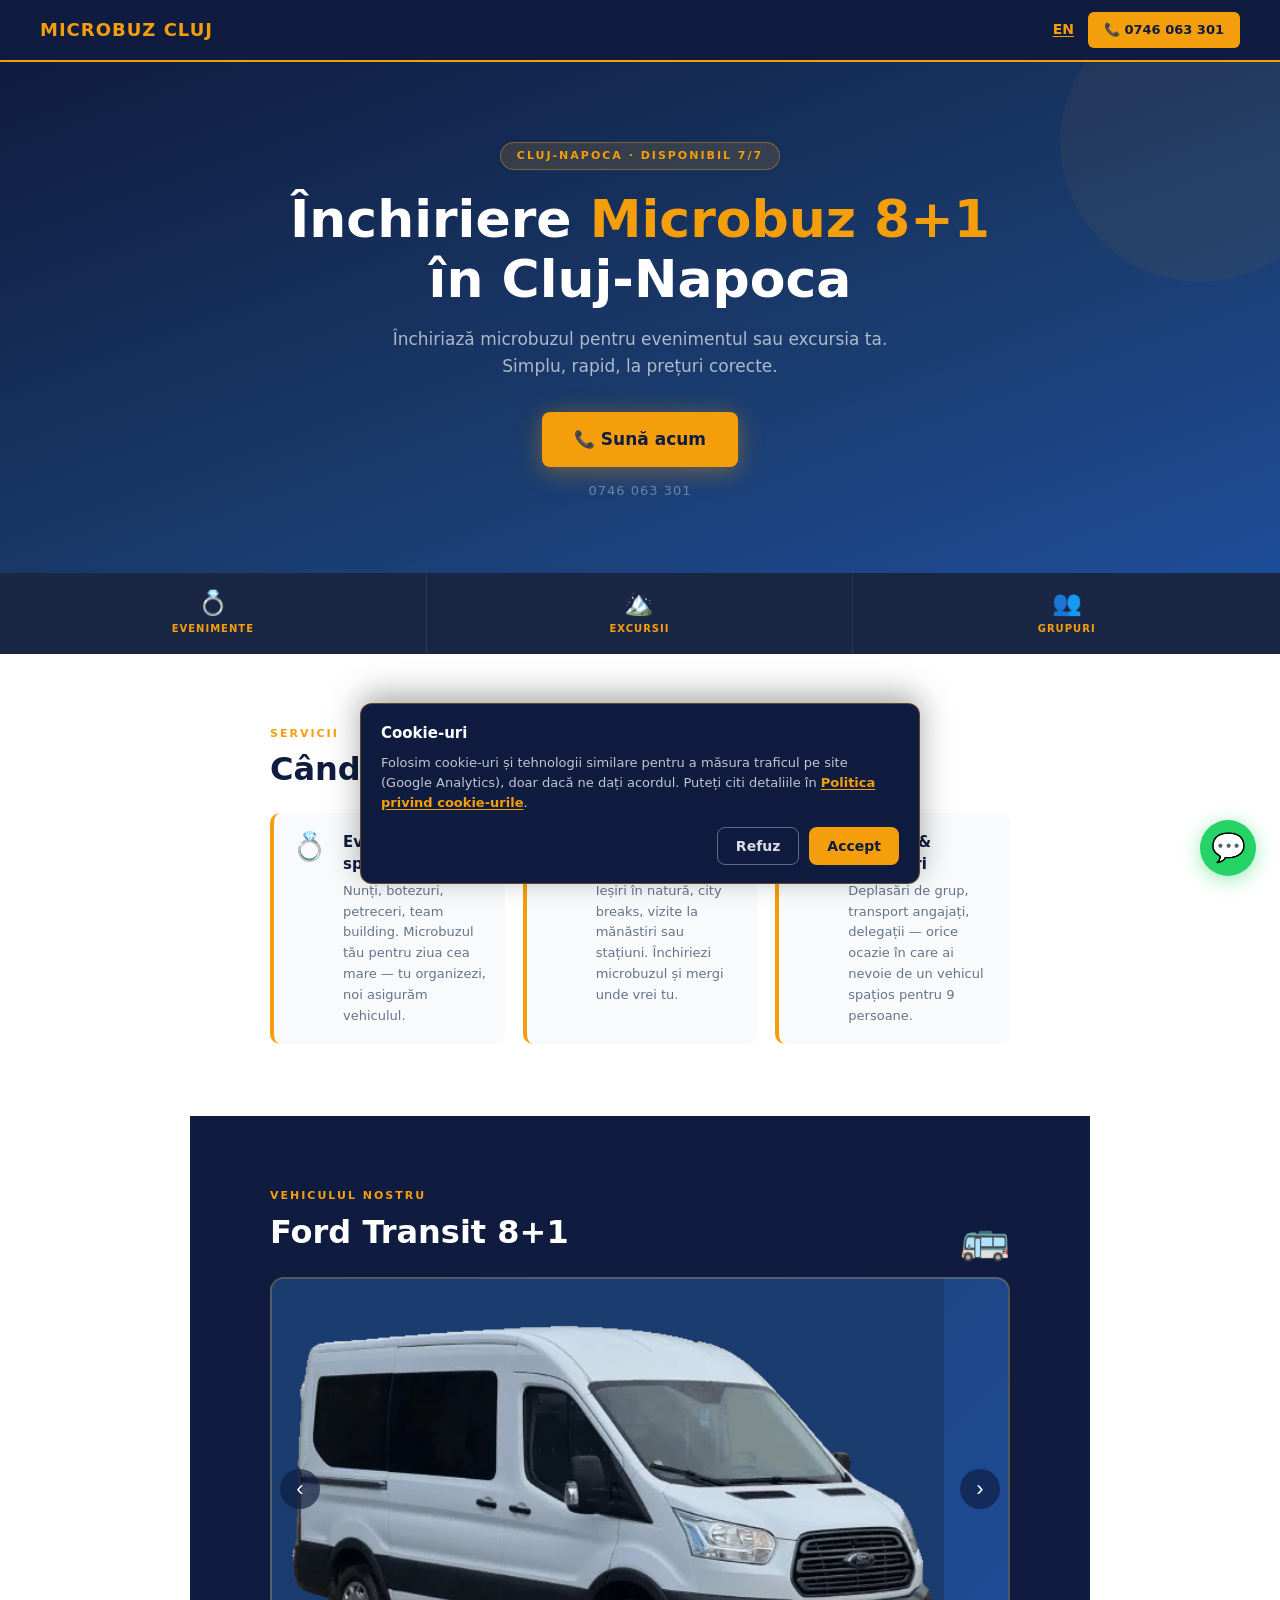
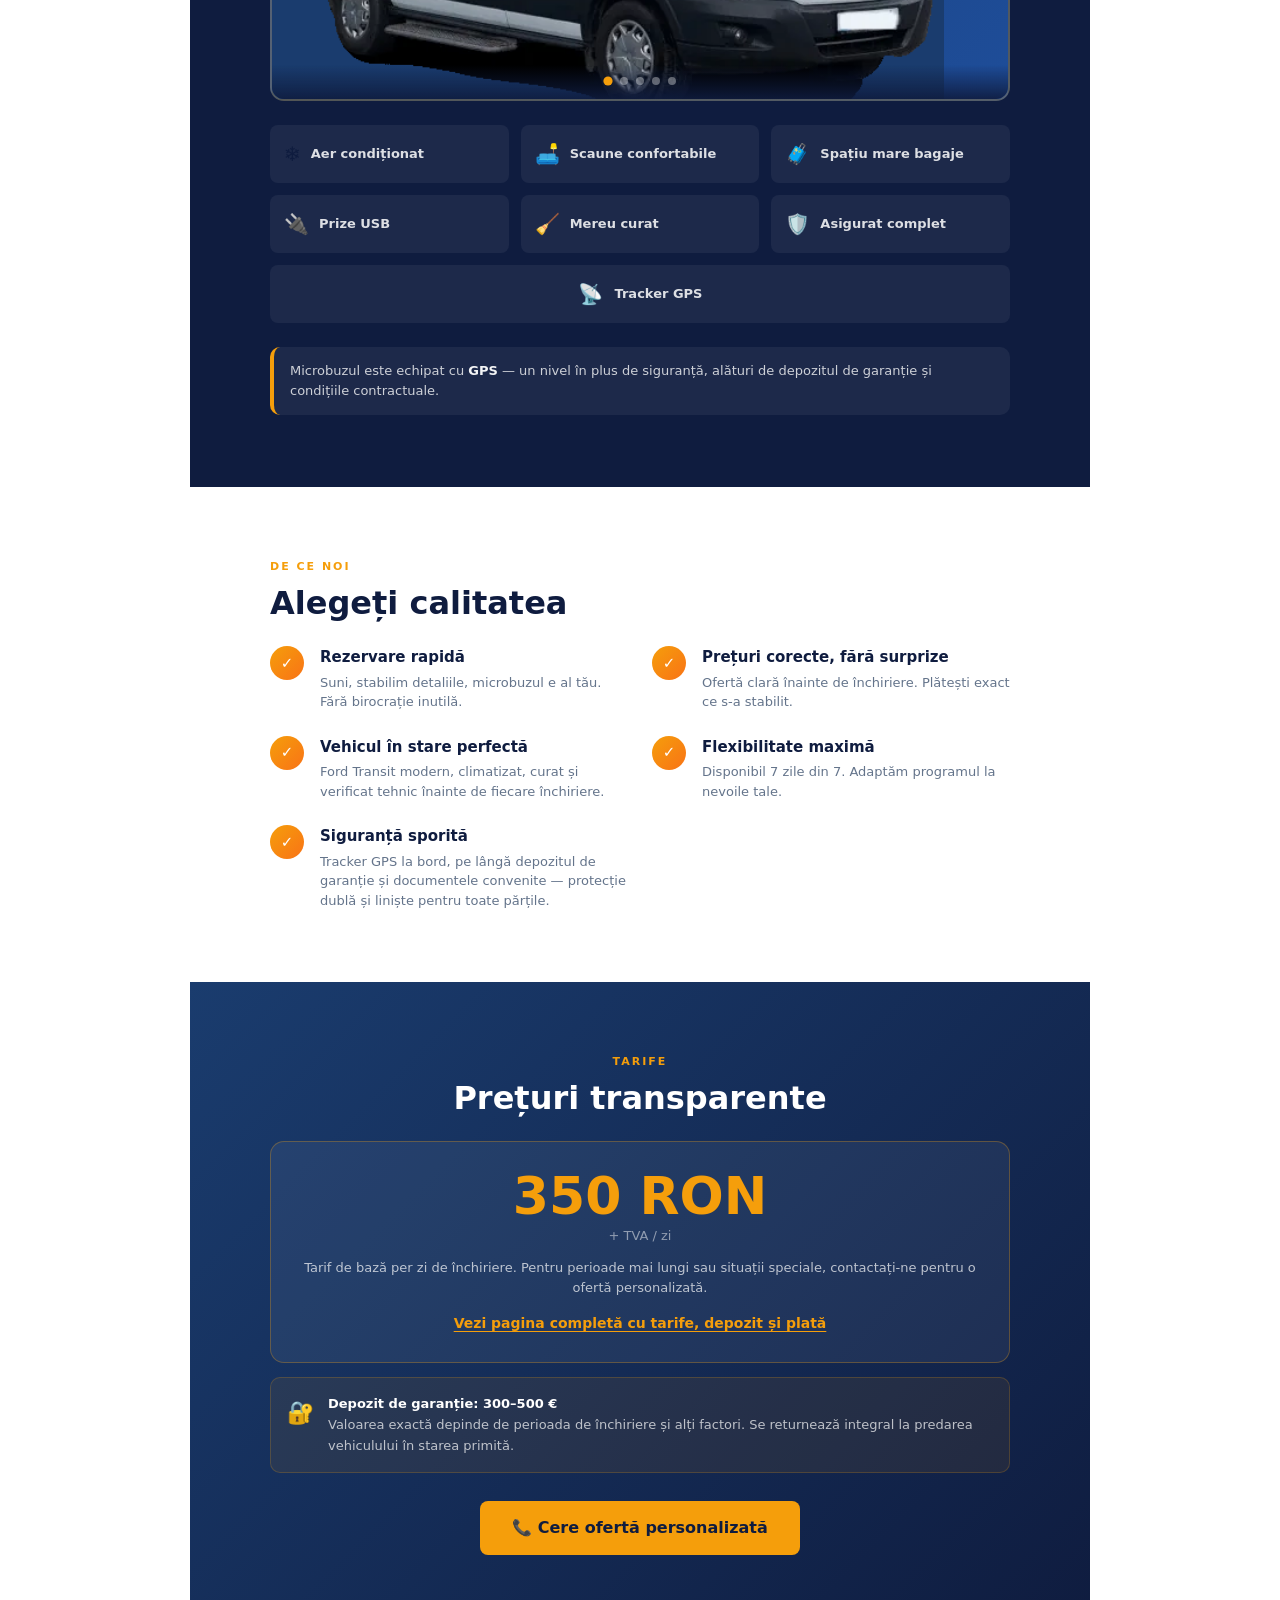
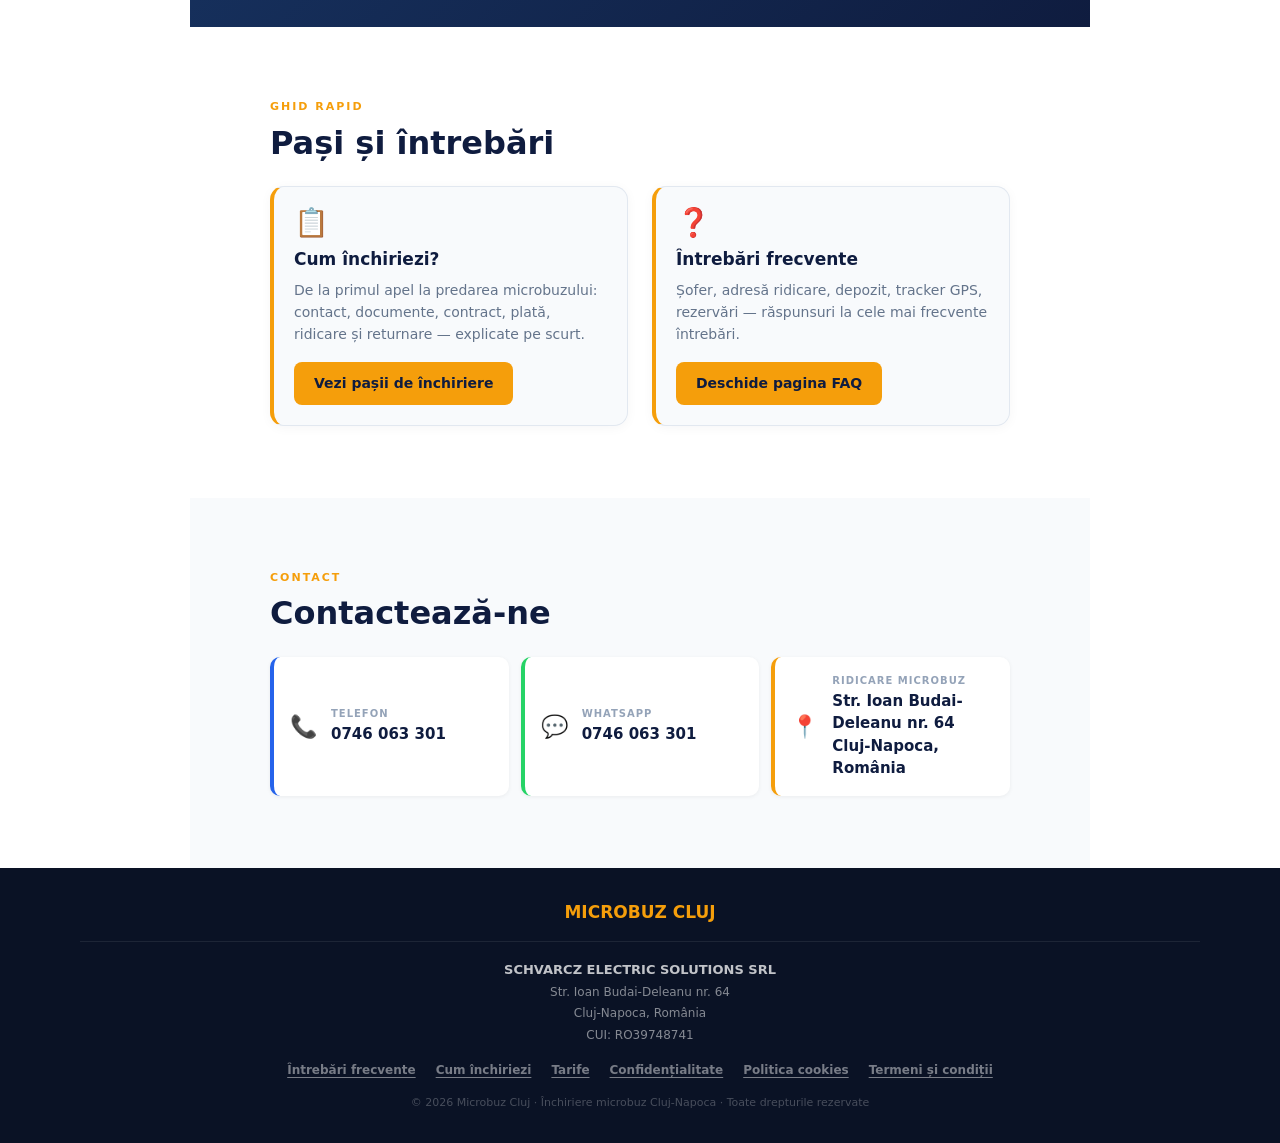
==== commit a30c5209: "eng" ====
--- a/index.html
+++ b/index.html
@@ -6,6 +6,9 @@
   <title>Închiriere Microbuz 8+1 Cluj-Napoca | Microbuz Cluj</title>
   <meta name="description" content="Închiriază microbuz 8+1 locuri în Cluj-Napoca. Ridicare la Str. Ioan Budai-Deleanu nr. 64. Evenimente, excursii, grupuri. Tarif de la 350 RON + TVA/zi. Sună: 0746 063 301.">
   <link rel="canonical" href="https://inchirieremicrobuzcluj.ro">
+  <link rel="alternate" hreflang="ro" href="https://inchirieremicrobuzcluj.ro/">
+  <link rel="alternate" hreflang="en" href="https://inchirieremicrobuzcluj.ro/index-en.html">
+  <link rel="alternate" hreflang="x-default" href="https://inchirieremicrobuzcluj.ro/">
   <link rel="icon" href="favicon.ico">
 
   <!-- Open Graph / WhatsApp preview -->
@@ -54,7 +57,10 @@
   <!-- HEADER -->
   <header class="site-header">
     <div class="site-logo">MICROBUZ CLUJ</div>
-    <a href="tel:+40746063301" class="header-cta">📞 0746 063 301</a>
+    <div class="header-actions">
+      <a href="index-en.html" class="header-lang-link" lang="en" hreflang="en">EN</a>
+      <a href="tel:+40746063301" class="header-cta">📞 0746 063 301</a>
+    </div>
   </header>
 
   <main>
--- a/home.css
+++ b/home.css
@@ -26,6 +26,36 @@
 
   .section-title {
     font-size: 32px;
+  }
+}
+
+/* === HEADER (home pages): language + CTA === */
+.header-actions {
+  display: flex;
+  align-items: center;
+  gap: 10px;
+}
+
+.header-lang-link {
+  color: var(--gold);
+  font-weight: 800;
+  font-size: 13px;
+  text-decoration: underline;
+  text-underline-offset: 2px;
+  white-space: nowrap;
+}
+
+.header-lang-link:hover {
+  color: var(--gold-hover);
+}
+
+@media (min-width: 640px) {
+  .header-actions {
+    gap: 14px;
+  }
+
+  .header-lang-link {
+    font-size: 14px;
   }
 }
 
@@ -598,6 +628,14 @@
   outline-offset: 2px;
 }
 
+.home-ro-only-note {
+  font-size: 14px;
+  line-height: 1.6;
+  color: var(--text-muted);
+  margin: -6px 0 22px;
+  max-width: 38rem;
+}
+
 /* === CONTACT === */
 .contact-section {
   background: var(--bg-light);
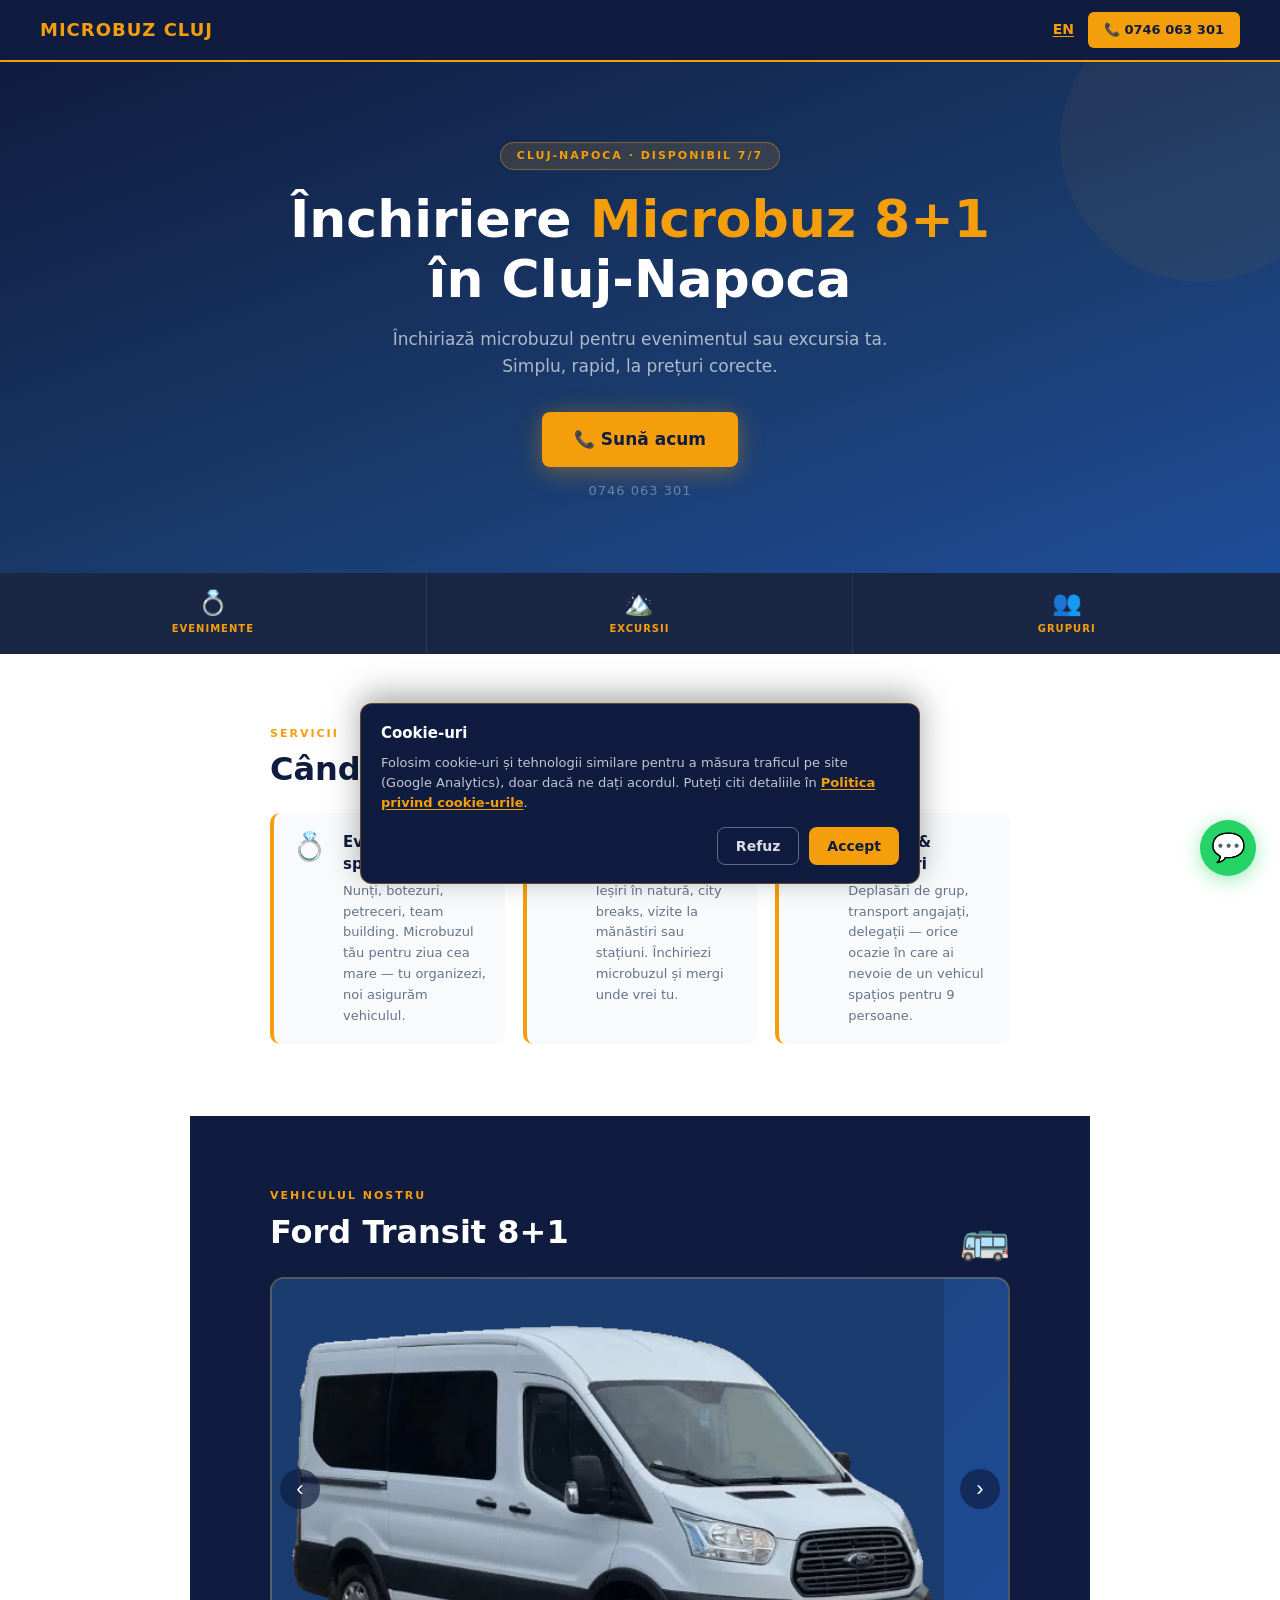
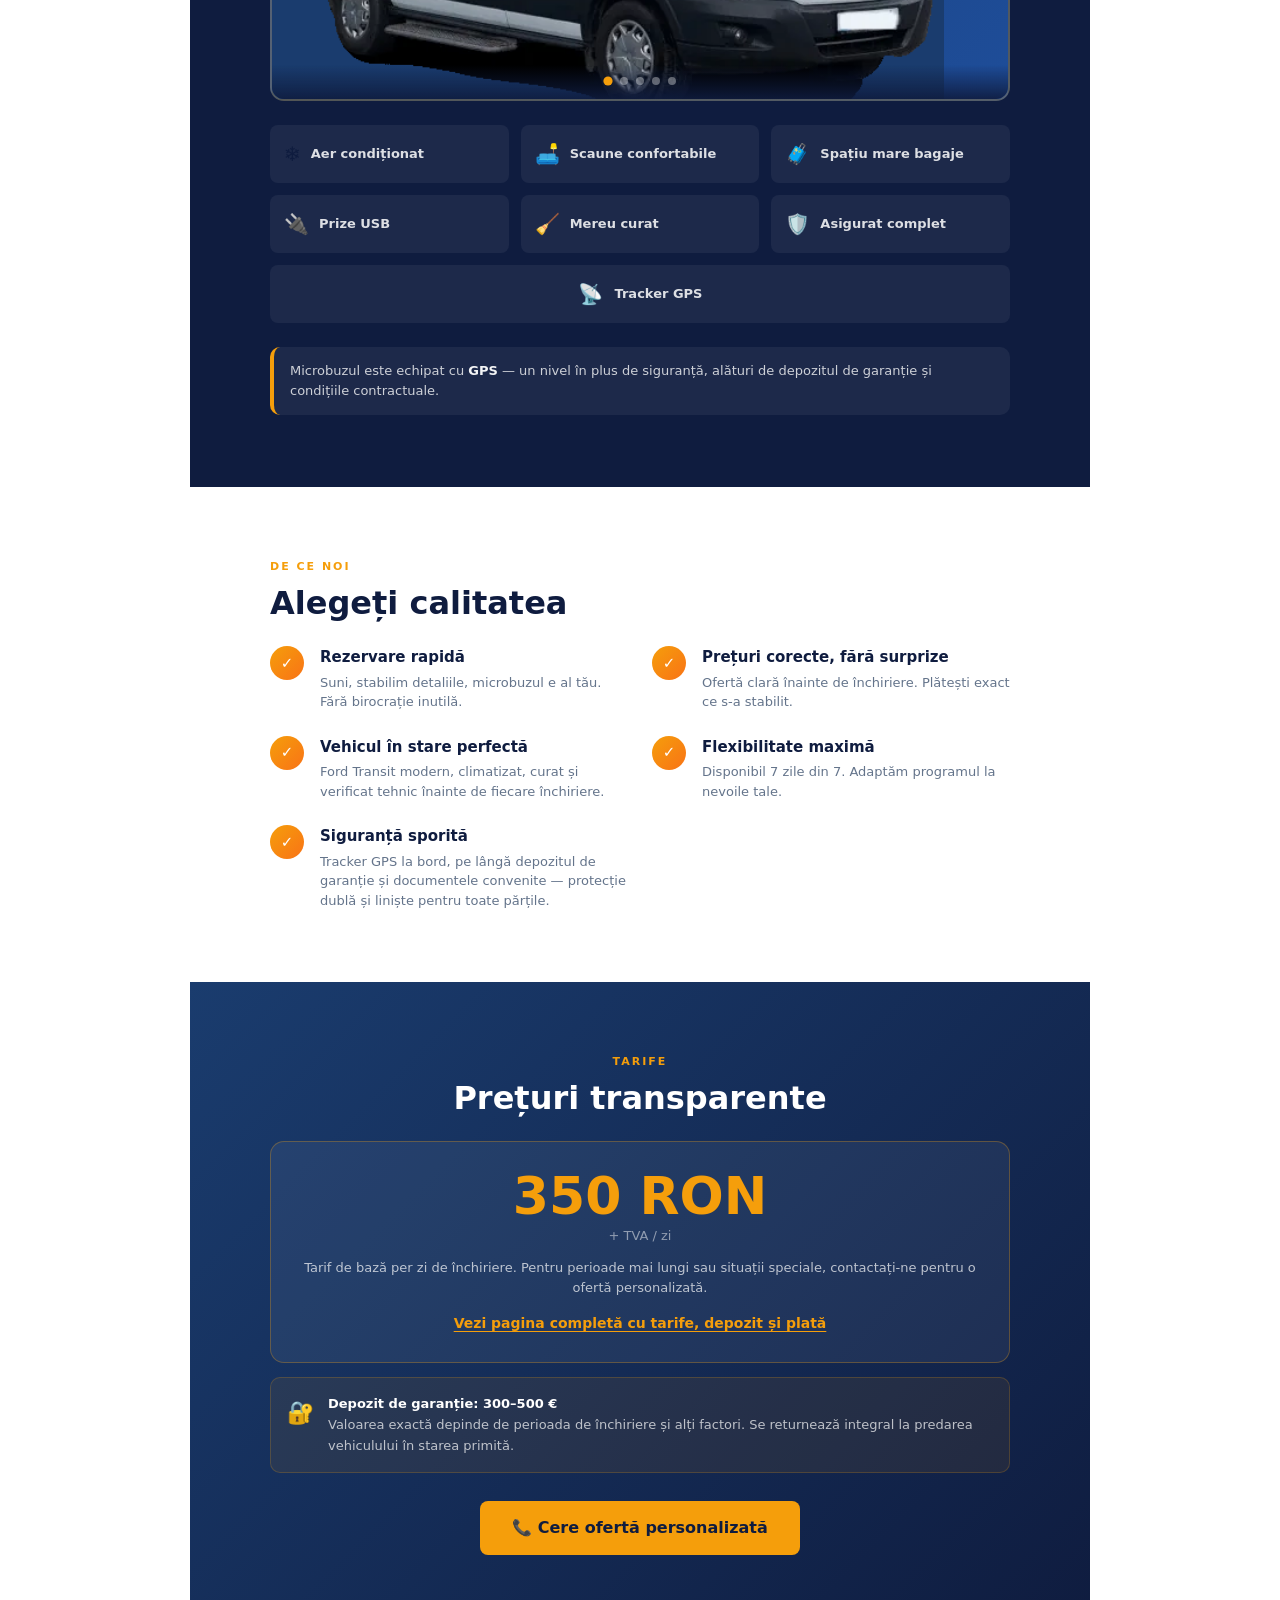
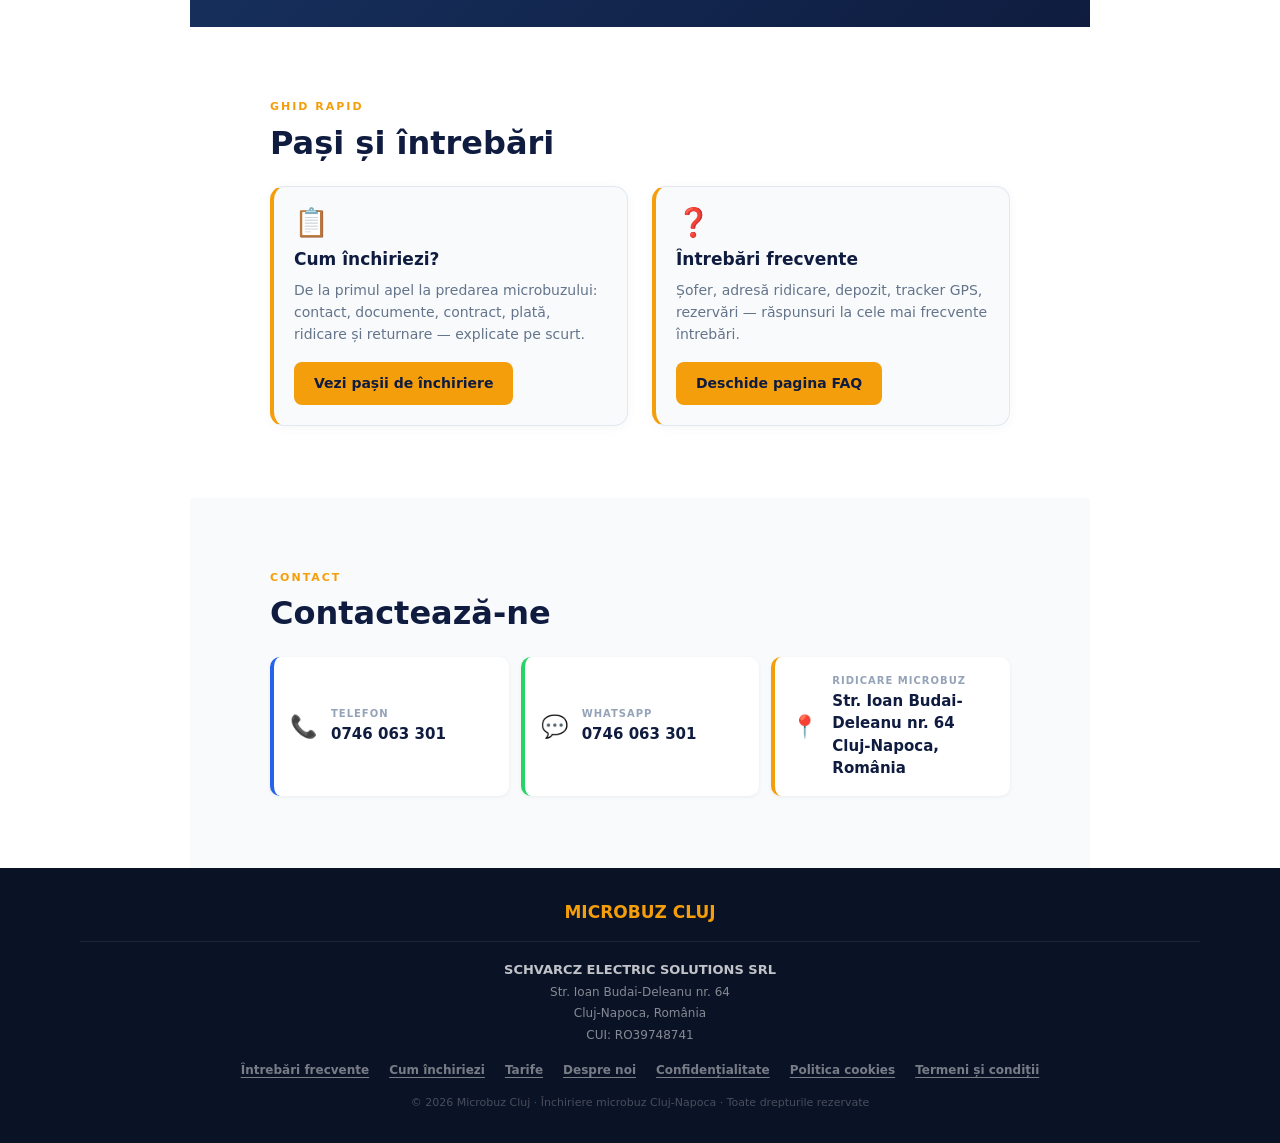
==== commit 49bca41a: "about us" ====
--- a/index.html
+++ b/index.html
@@ -323,6 +323,7 @@
       <a href="intrebari-frecvente.html">Întrebări frecvente</a>
       <a href="cum-inchiriezi.html">Cum închiriezi</a>
       <a href="pret.html">Tarife</a>
+      <a href="despre-noi.html">Despre noi</a>
       <a href="confidentialitate.html">Confidențialitate</a>
       <a href="politica-cookies.html">Politica cookies</a>
       <a href="termeni.html">Termeni și condiții</a>
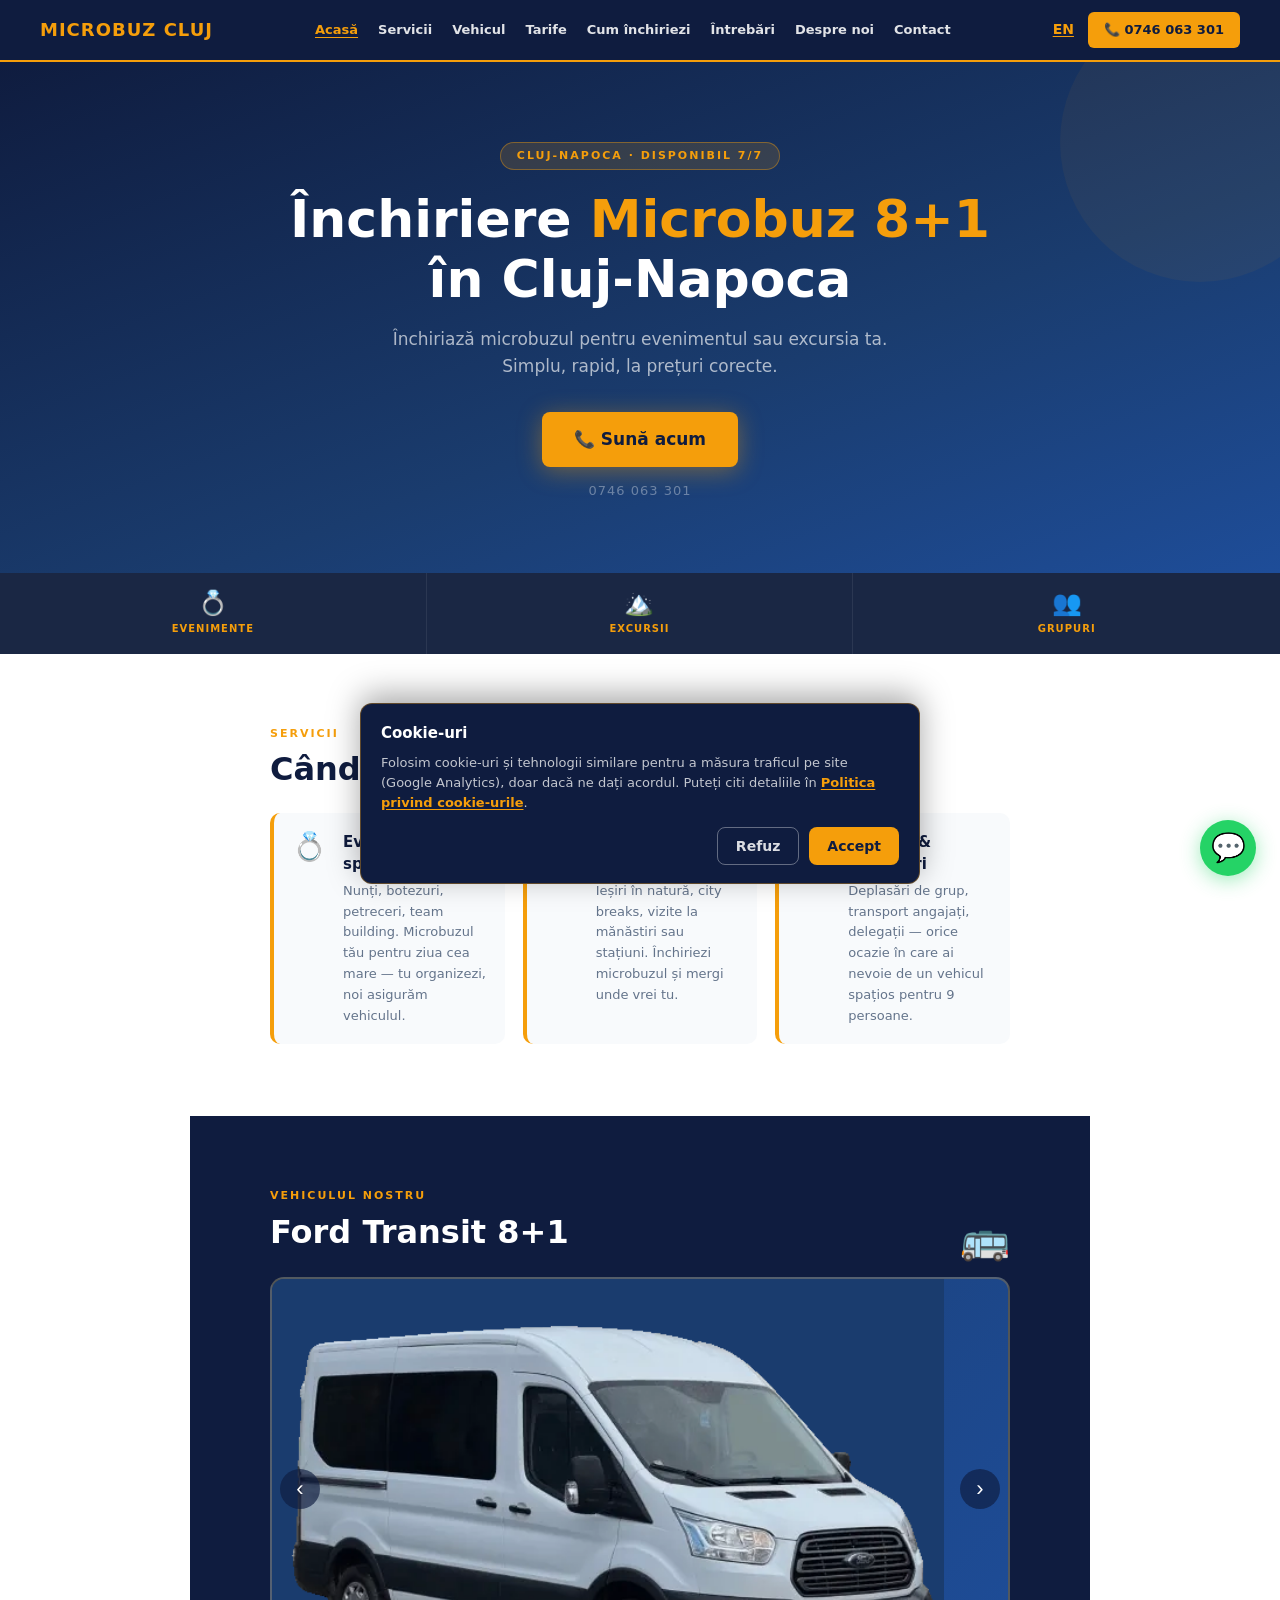
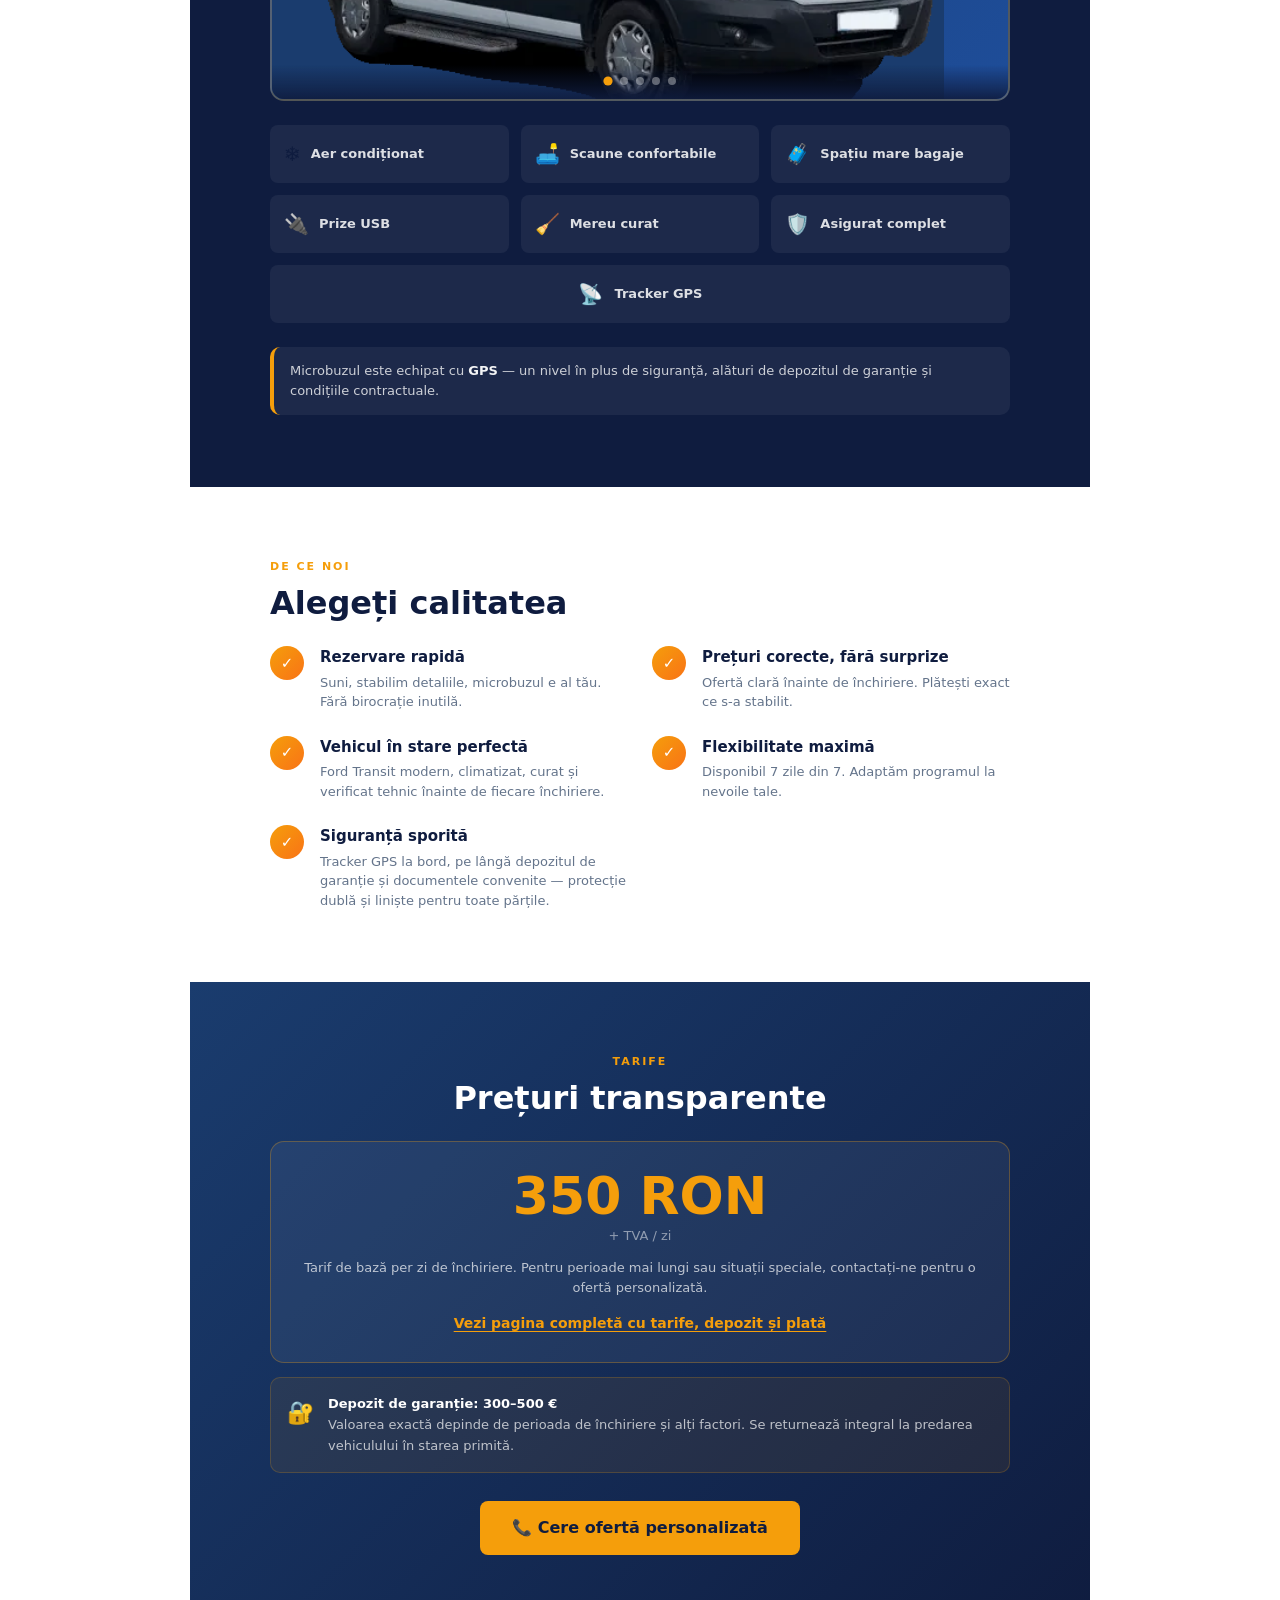
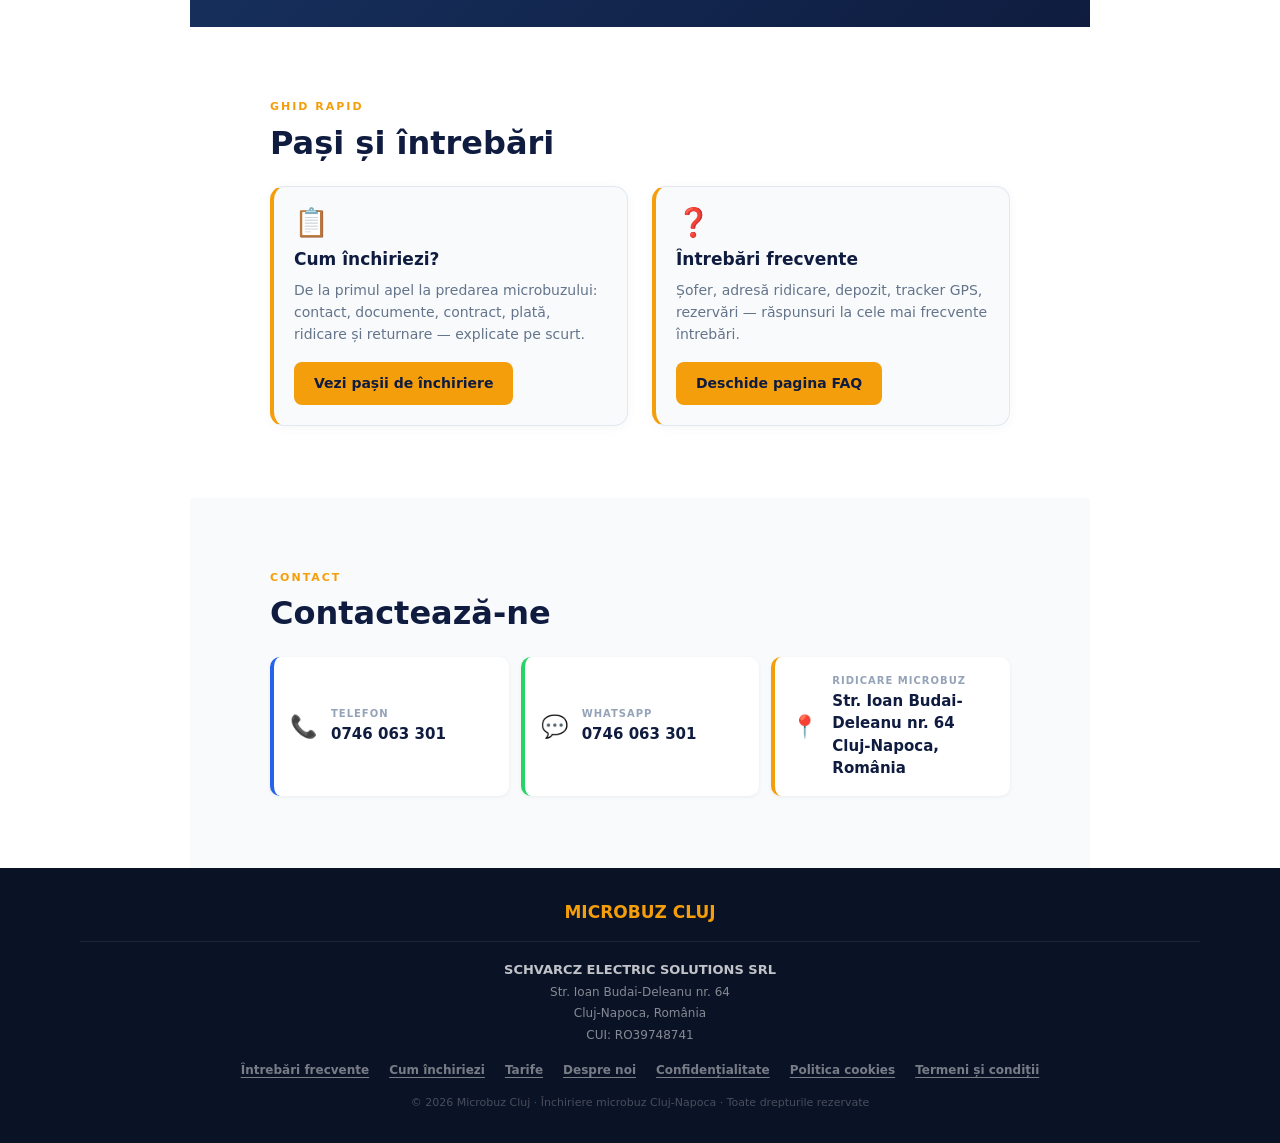
==== commit 714e1a5b: "hambi navbar" ====
--- a/index.html
+++ b/index.html
@@ -50,18 +50,12 @@
 
   <link rel="stylesheet" href="core.css">
   <link rel="stylesheet" href="home.css">
+  <script src="site-header.js" defer></script>
   <script src="script.js" defer></script>
 </head>
 <body>
 
-  <!-- HEADER -->
-  <header class="site-header">
-    <div class="site-logo">MICROBUZ CLUJ</div>
-    <div class="header-actions">
-      <a href="index-en.html" class="header-lang-link" lang="en" hreflang="en">EN</a>
-      <a href="tel:+40746063301" class="header-cta">📞 0746 063 301</a>
-    </div>
-  </header>
+  <header class="site-header" id="site-header-root"></header>
 
   <main>
 
--- a/core.css
+++ b/core.css
@@ -99,6 +99,306 @@
   background: var(--gold-hover);
 }
 
+/* === HEADER: row, desktop nav, mobile drawer (filled by site-header.js) === */
+.site-header__row {
+  display: flex;
+  align-items: center;
+  justify-content: space-between;
+  gap: 10px;
+  width: 100%;
+  max-width: 100%;
+}
+
+.site-logo {
+  flex-shrink: 0;
+}
+
+.site-header__end {
+  display: flex;
+  align-items: center;
+  gap: 10px;
+  flex-shrink: 0;
+}
+
+/* Phone CTA only in drawer on narrow screens (matches nav breakpoint) */
+@media (max-width: 899px) {
+  .site-header__cta {
+    display: none !important;
+  }
+}
+
+.header-lang-link {
+  color: var(--gold);
+  font-weight: 800;
+  font-size: 13px;
+  text-decoration: underline;
+  text-underline-offset: 2px;
+  white-space: nowrap;
+}
+
+.header-lang-link:hover {
+  color: var(--gold-hover);
+}
+
+.site-nav-desktop {
+  display: none;
+  flex: 1;
+  min-width: 0;
+  justify-content: center;
+}
+
+.site-nav-desktop__list {
+  display: flex;
+  flex-wrap: wrap;
+  align-items: center;
+  justify-content: center;
+  list-style: none;
+  margin: 0;
+  padding: 0;
+  gap: 2px 12px;
+}
+
+.site-nav-desktop__link {
+  display: inline-block;
+  padding: 6px 4px;
+  color: rgba(255, 255, 255, 0.88);
+  font-size: 12px;
+  font-weight: 700;
+  border-radius: 4px;
+  text-decoration: none;
+}
+
+.site-nav-desktop__link:hover,
+.site-nav-desktop__link:focus-visible {
+  color: var(--gold);
+}
+
+.site-nav-desktop__link[aria-current="page"] {
+  color: var(--gold);
+  text-decoration: underline;
+  text-underline-offset: 3px;
+}
+
+.site-nav-toggle {
+  display: inline-flex;
+  flex-direction: column;
+  justify-content: center;
+  align-items: center;
+  gap: 5px;
+  width: 44px;
+  height: 44px;
+  padding: 0;
+  margin: 0;
+  border: none;
+  background: transparent;
+  cursor: pointer;
+  border-radius: 8px;
+  flex-shrink: 0;
+  margin-right: -10px;
+}
+
+.site-nav-toggle:hover {
+  background: rgba(255, 255, 255, 0.08);
+}
+
+.site-nav-toggle:focus-visible {
+  outline: 2px solid var(--gold);
+  outline-offset: 2px;
+}
+
+.site-nav-toggle__bar {
+  display: block;
+  width: 22px;
+  height: 3px;
+  background: var(--gold);
+  border-radius: 1px;
+}
+
+.site-nav-overlay {
+  position: fixed;
+  inset: 0;
+  z-index: 5000;
+  background: rgba(10, 18, 37, 0.55);
+  opacity: 0;
+  transition: opacity 0.2s ease;
+  pointer-events: none;
+}
+
+.site-nav-overlay--visible {
+  opacity: 1;
+  pointer-events: auto;
+}
+
+.site-nav-drawer {
+  position: fixed;
+  top: 0;
+  right: 0;
+  z-index: 5001;
+  width: min(320px, calc(100% - 40px));
+  max-width: 380px;
+  height: 100%;
+  max-height: 100dvh;
+  background: var(--navy);
+  border-left: 2px solid var(--gold);
+  box-shadow: -10px 0 40px rgba(0, 0, 0, 0.35);
+  transform: translateX(100%);
+  transition: transform 0.28s ease;
+  padding: 16px 18px 24px;
+  flex-direction: column;
+  box-sizing: border-box;
+}
+
+.site-nav-drawer[hidden] {
+  display: none !important;
+}
+
+.site-nav-drawer:not([hidden]) {
+  display: flex;
+}
+
+.site-nav-drawer--open {
+  transform: translateX(0);
+}
+
+.site-nav-drawer__head {
+  display: flex;
+  align-items: center;
+  justify-content: space-between;
+  gap: 12px;
+  margin-bottom: 20px;
+  padding-bottom: 14px;
+  border-bottom: 1px solid rgba(255, 255, 255, 0.12);
+}
+
+.site-nav-drawer__title {
+  font-size: 15px;
+  font-weight: 800;
+  color: var(--gold);
+  letter-spacing: 0.04em;
+  text-transform: uppercase;
+}
+
+.site-nav-drawer__close {
+  width: 44px;
+  height: 44px;
+  border: none;
+  background: rgba(255, 255, 255, 0.08);
+  color: var(--white);
+  font-size: 28px;
+  line-height: 1;
+  border-radius: 8px;
+  cursor: pointer;
+  display: flex;
+  align-items: center;
+  justify-content: center;
+  padding: 0;
+  font-family: inherit;
+}
+
+.site-nav-drawer__close:hover {
+  background: rgba(245, 158, 11, 0.2);
+  color: var(--gold);
+}
+
+.site-nav-drawer__close:focus-visible {
+  outline: 2px solid var(--gold);
+  outline-offset: 2px;
+}
+
+.site-nav-drawer__nav {
+  flex: 1;
+  min-height: 0;
+  overflow-y: auto;
+}
+
+.site-nav-drawer__list {
+  list-style: none;
+  margin: 0;
+  padding: 0;
+}
+
+.site-nav-drawer__link {
+  display: block;
+  padding: 14px 12px;
+  color: rgba(255, 255, 255, 0.92);
+  font-weight: 700;
+  font-size: 15px;
+  border-radius: 8px;
+  text-decoration: none;
+}
+
+.site-nav-drawer__link:hover,
+.site-nav-drawer__link:focus-visible {
+  background: rgba(245, 158, 11, 0.12);
+  color: var(--gold);
+}
+
+.site-nav-drawer__link[aria-current="page"] {
+  color: var(--gold);
+  border-left: 3px solid var(--gold);
+  padding-left: 9px;
+}
+
+.site-nav-drawer__actions {
+  margin-top: auto;
+  padding-top: 20px;
+  display: flex;
+  flex-direction: column;
+  gap: 12px;
+  flex-shrink: 0;
+}
+
+.site-nav-drawer__lang {
+  text-align: center;
+  font-size: 14px;
+  font-weight: 800;
+  color: var(--gold);
+  text-decoration: underline;
+  text-underline-offset: 3px;
+  padding: 8px;
+}
+
+.site-nav-drawer__cta {
+  display: flex;
+  align-items: center;
+  justify-content: center;
+  text-align: center;
+}
+
+html.site-nav-open,
+body.site-nav-open {
+  overflow: hidden;
+}
+
+@media (min-width: 900px) {
+  .site-nav-desktop {
+    display: flex;
+  }
+
+  .site-nav-toggle {
+    display: none !important;
+  }
+
+  .site-nav-desktop__link {
+    font-size: 13px;
+  }
+
+  .header-lang-link {
+    font-size: 14px;
+  }
+
+  .site-header__end {
+    gap: 14px;
+  }
+}
+
+@media (prefers-reduced-motion: reduce) {
+  .site-nav-drawer,
+  .site-nav-overlay {
+    transition: none !important;
+  }
+}
+
 /* === FOOTER === */
 .site-footer {
   background: var(--navy-deep);
--- a/home.css
+++ b/home.css
@@ -26,36 +26,6 @@
 
   .section-title {
     font-size: 32px;
-  }
-}
-
-/* === HEADER (home pages): language + CTA === */
-.header-actions {
-  display: flex;
-  align-items: center;
-  gap: 10px;
-}
-
-.header-lang-link {
-  color: var(--gold);
-  font-weight: 800;
-  font-size: 13px;
-  text-decoration: underline;
-  text-underline-offset: 2px;
-  white-space: nowrap;
-}
-
-.header-lang-link:hover {
-  color: var(--gold-hover);
-}
-
-@media (min-width: 640px) {
-  .header-actions {
-    gap: 14px;
-  }
-
-  .header-lang-link {
-    font-size: 14px;
   }
 }
 
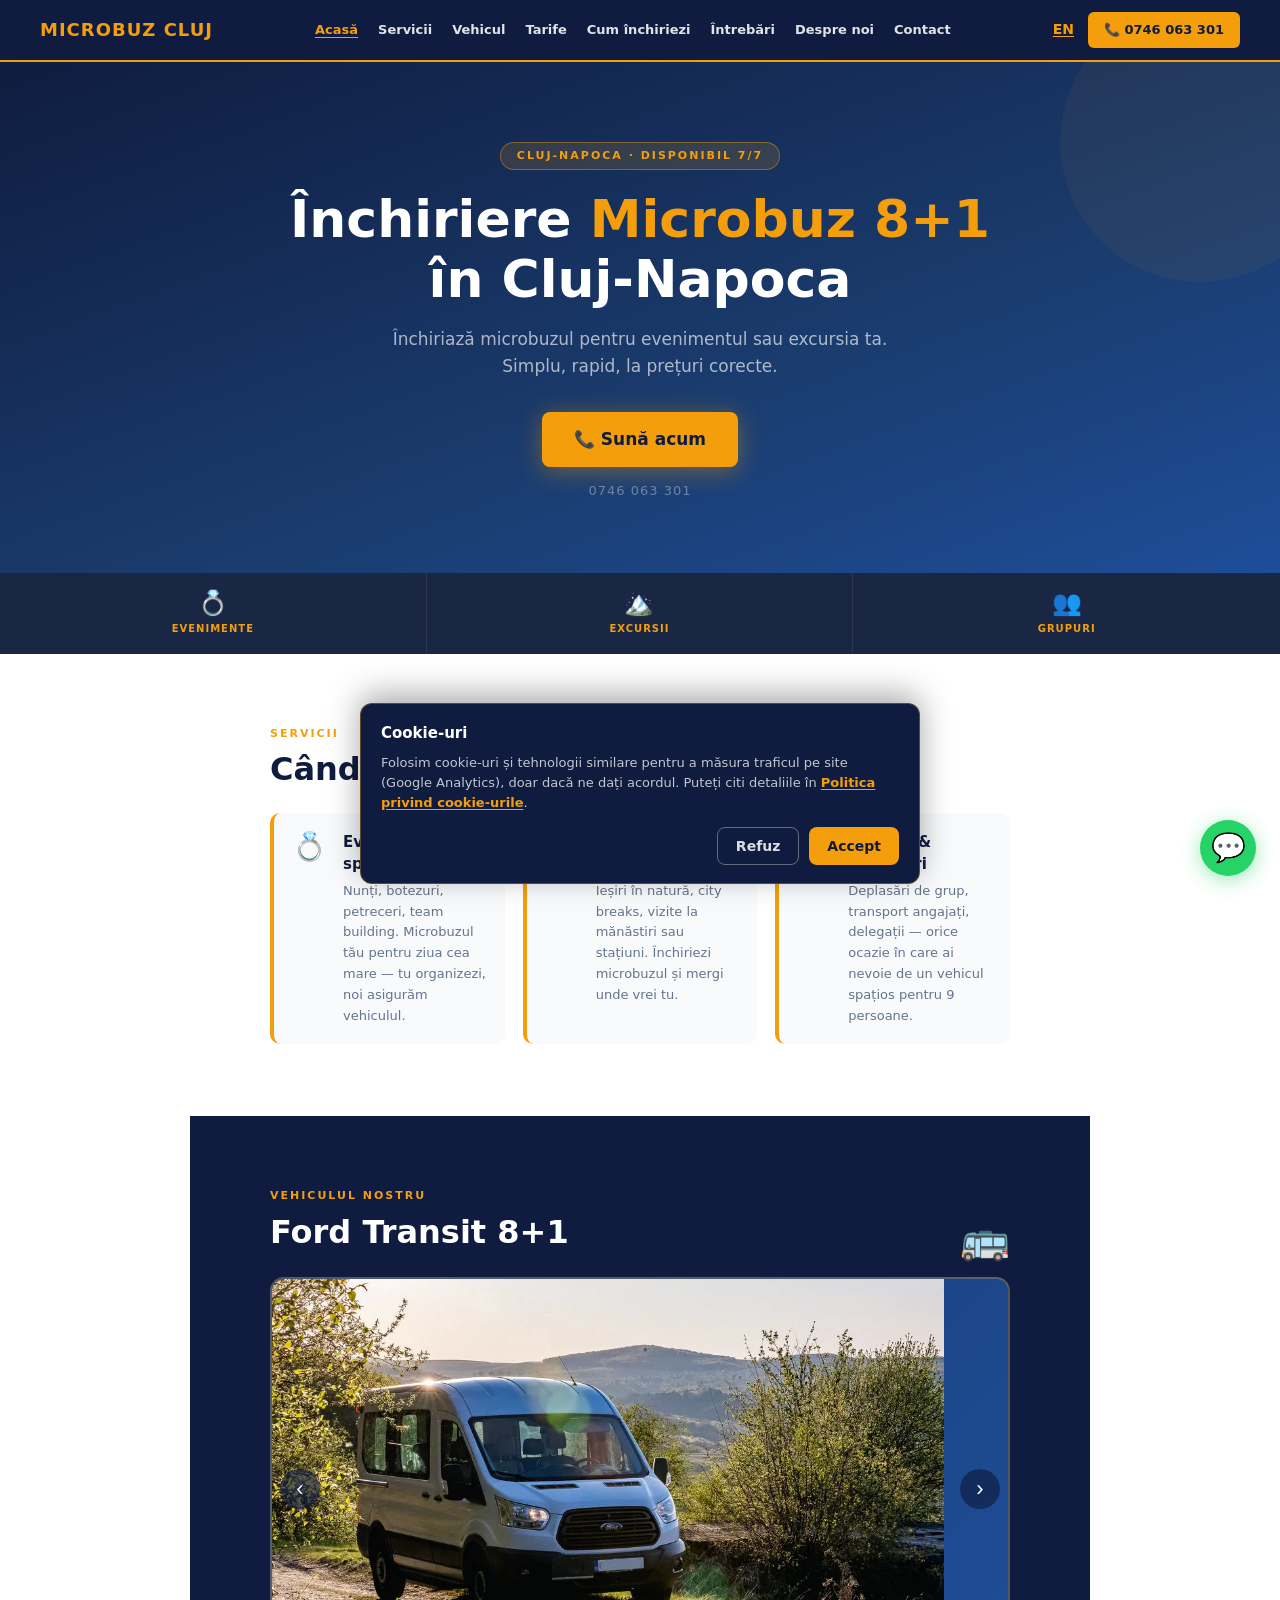
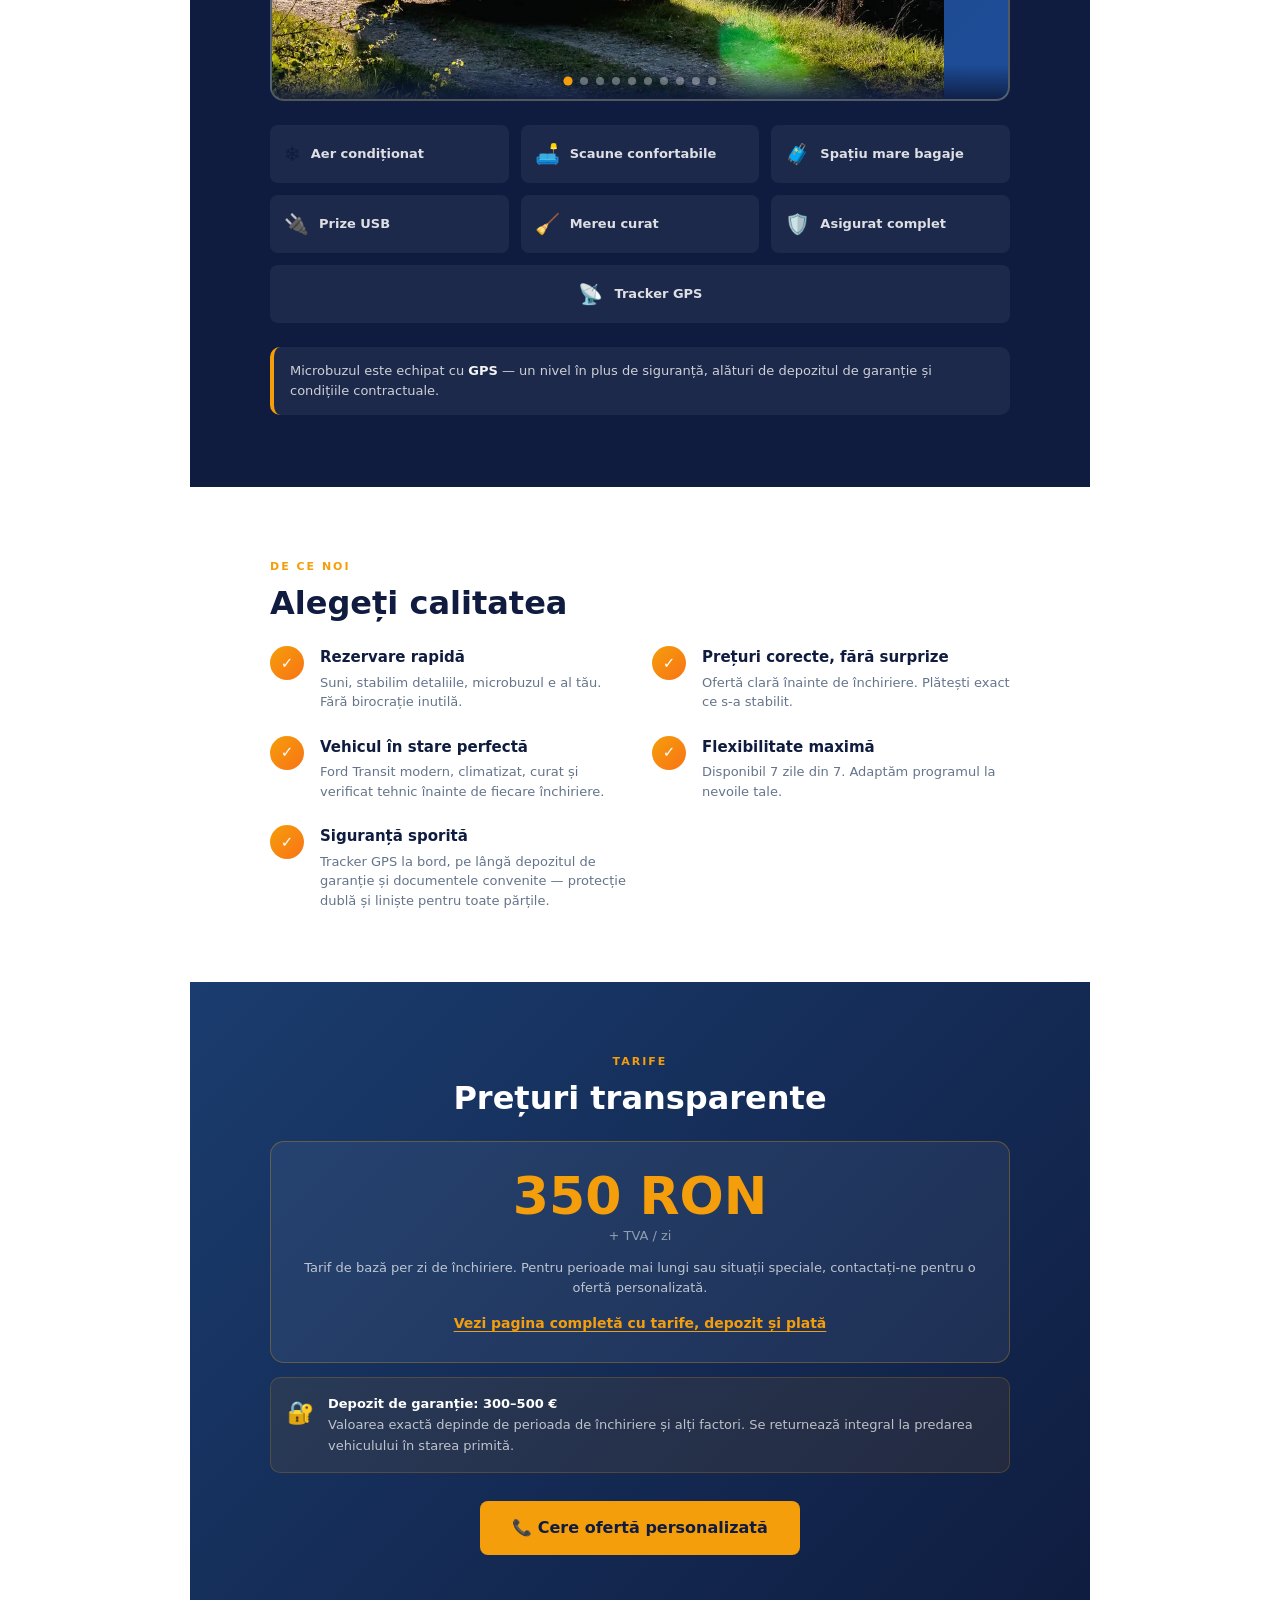
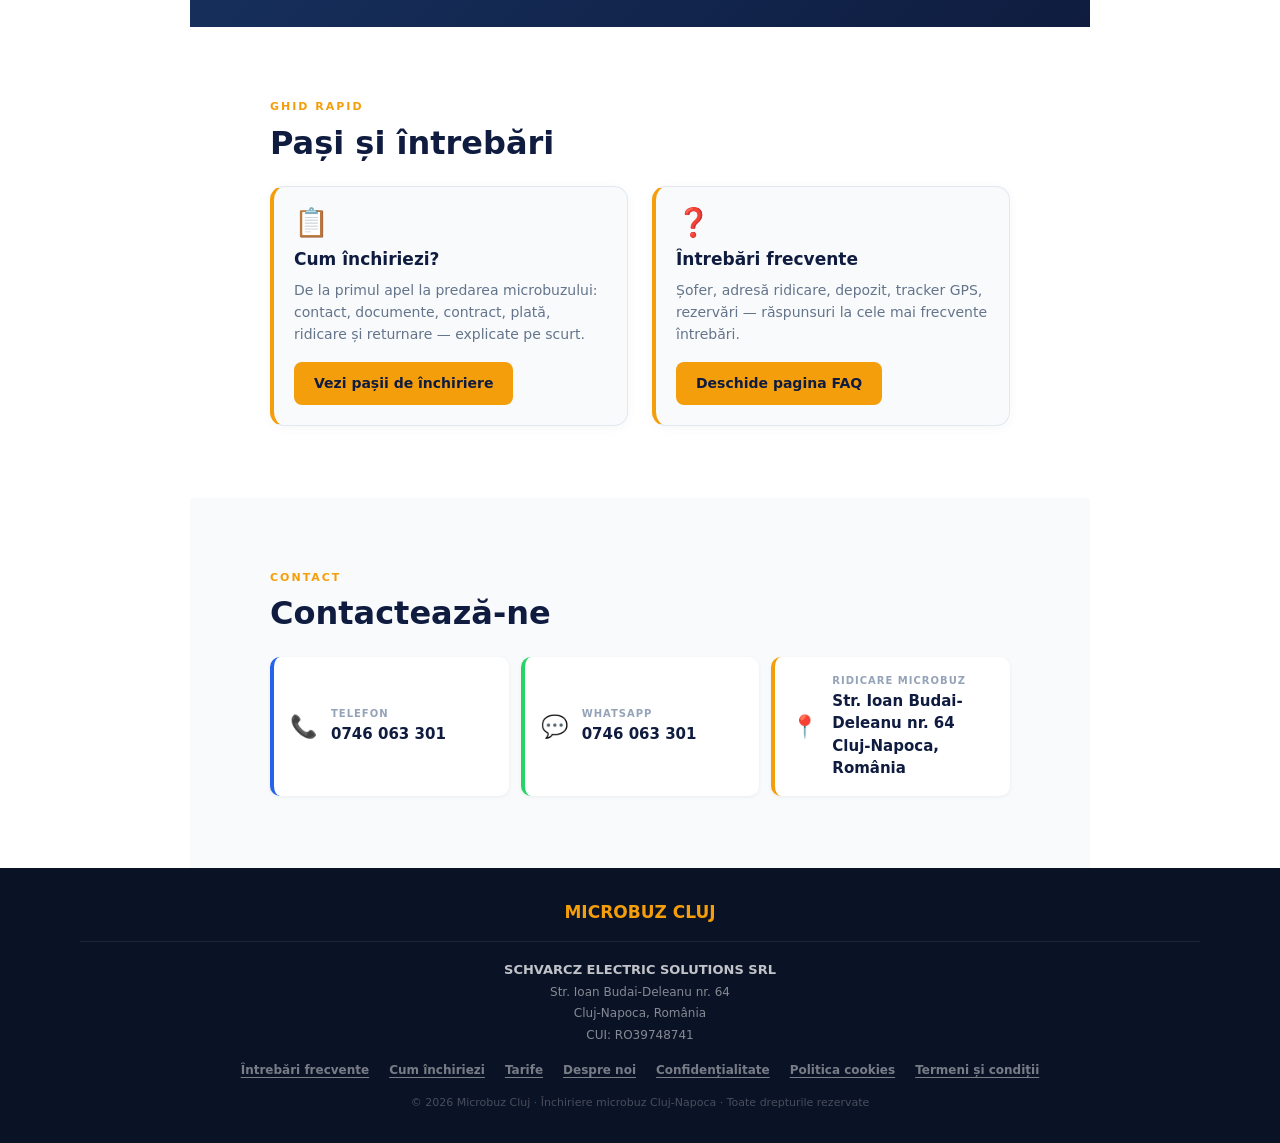
==== commit 73250554: "image updates" ====
--- a/index.html
+++ b/index.html
@@ -5,17 +5,18 @@
   <meta name="viewport" content="width=device-width, initial-scale=1">
   <title>Închiriere Microbuz 8+1 Cluj-Napoca | Microbuz Cluj</title>
   <meta name="description" content="Închiriază microbuz 8+1 locuri în Cluj-Napoca. Ridicare la Str. Ioan Budai-Deleanu nr. 64. Evenimente, excursii, grupuri. Tarif de la 350 RON + TVA/zi. Sună: 0746 063 301.">
-  <link rel="canonical" href="https://inchirieremicrobuzcluj.ro">
+  <link rel="canonical" href="https://inchirieremicrobuzcluj.ro/">
   <link rel="alternate" hreflang="ro" href="https://inchirieremicrobuzcluj.ro/">
   <link rel="alternate" hreflang="en" href="https://inchirieremicrobuzcluj.ro/index-en.html">
   <link rel="alternate" hreflang="x-default" href="https://inchirieremicrobuzcluj.ro/">
-  <link rel="icon" href="favicon.ico">
+  <link rel="icon" type="image/png" sizes="128x128" href="favicon.png">
+  <link rel="icon" type="image/x-icon" href="favicon.ico">
 
   <!-- Open Graph / WhatsApp preview -->
   <meta property="og:type" content="website">
   <meta property="og:title" content="Închiriere Microbuz 8+1 Cluj-Napoca | Microbuz Cluj">
   <meta property="og:description" content="Închiriază microbuz 8+1 locuri în Cluj-Napoca. Ridicare la Str. Ioan Budai-Deleanu nr. 64. Evenimente, excursii, grupuri. Tarif de la 350 RON + TVA/zi. Sună: 0746 063 301.">
-  <meta property="og:url" content="https://inchirieremicrobuzcluj.ro">
+  <meta property="og:url" content="https://inchirieremicrobuzcluj.ro/">
   <meta property="og:image" content="https://inchirieremicrobuzcluj.ro/assets/images/bus.jpg">
   <meta name="twitter:card" content="summary_large_image">
   <meta name="twitter:title" content="Închiriere Microbuz 8+1 Cluj-Napoca | Microbuz Cluj">
@@ -25,26 +26,32 @@
   <script type="application/ld+json">
   {
     "@context": "https://schema.org",
-    "@type": "LocalBusiness",
+    "@type": ["LocalBusiness", "RentalCarDealer"],
+    "@id": "https://inchirieremicrobuzcluj.ro/#business",
     "name": "Microbuz Cluj",
     "legalName": "SCHVARCZ ELECTRIC SOLUTIONS SRL",
     "telephone": "+40746063301",
+    "image": "https://inchirieremicrobuzcluj.ro/assets/images/bus.jpg",
+    "url": "https://inchirieremicrobuzcluj.ro/",
+    "description": "Închiriere microbuz Ford Transit 8+1 locuri în Cluj-Napoca, fără șofer. Evenimente, excursii, grupuri; tarif și depozit se stabilesc la contact.",
+    "priceRange": "350–420 RON/zi",
+    "currenciesAccepted": "RON, EUR",
+    "paymentAccepted": "Cash, Card, Bank Transfer",
+    "openingHours": "Mo-Su",
     "address": {
       "@type": "PostalAddress",
       "streetAddress": "Str. Ioan Budai-Deleanu nr. 64",
       "addressLocality": "Cluj-Napoca",
       "addressRegion": "Cluj",
+      "postalCode": "400086",
       "addressCountry": "RO"
     },
     "geo": {
       "@type": "GeoCoordinates",
-      "latitude": 46.7606,
-      "longitude": 23.6103
+      "latitude": 46.76060,
+      "longitude": 23.61030
     },
-    "hasMap": "https://www.google.com/maps/search/?api=1&query=Str.+Ioan+Budai-Deleanu+64%2C+Cluj-Napoca%2C+Romania",
-    "url": "https://inchirieremicrobuzcluj.ro",
-    "description": "Închiriere microbuz Ford Transit 8+1 locuri în Cluj-Napoca, fără șofer. Evenimente, excursii, grupuri; tarif și depozit se stabilesc la contact.",
-    "additionalType": "https://schema.org/RentalCarDealer"
+    "hasMap": "https://www.google.com/maps/search/?api=1&query=Str.+Ioan+Budai-Deleanu+64%2C+Cluj-Napoca%2C+Romania"
   }
   </script>
 
@@ -137,32 +144,62 @@
           <div class="vehicle-carousel__track" id="vehicle-carousel-track">
             <div class="vehicle-carousel__slide">
               <picture>
-                <source srcset="assets/images/duba1.webp" type="image/webp">
-                <img src="assets/images/duba1.png" alt="Ford Transit 8+1 de închiriat Cluj-Napoca — vedere 1" width="800" height="500" loading="eager" fetchpriority="high" decoding="async">
-              </picture>
-            </div>
-            <div class="vehicle-carousel__slide">
-              <picture>
-                <source srcset="assets/images/duba2.webp" type="image/webp">
-                <img src="assets/images/duba2.png" alt="Ford Transit 8+1 de închiriat Cluj-Napoca — vedere 2" width="800" height="500" loading="lazy" decoding="async">
-              </picture>
-            </div>
-            <div class="vehicle-carousel__slide">
-              <picture>
-                <source srcset="assets/images/duba3.webp" type="image/webp">
-                <img src="assets/images/duba3.jpg" alt="Ford Transit 8+1 de închiriat Cluj-Napoca — vedere 3" width="800" height="500" loading="lazy" decoding="async">
-              </picture>
-            </div>
-            <div class="vehicle-carousel__slide">
-              <picture>
-                <source srcset="assets/images/duba4.webp" type="image/webp">
-                <img src="assets/images/duba4.jpg" alt="Ford Transit 8+1 de închiriat Cluj-Napoca — vedere 4" width="800" height="500" loading="lazy" decoding="async">
-              </picture>
-            </div>
-            <div class="vehicle-carousel__slide">
-              <picture>
-                <source srcset="assets/images/duba5.webp" type="image/webp">
-                <img src="assets/images/duba5.jpg" alt="Ford Transit 8+1 de închiriat Cluj-Napoca — vedere 5" width="800" height="500" loading="lazy" decoding="async">
+                <source srcset="assets/images/1.webp" type="image/webp">
+                <img src="assets/images/1.jpg" alt="Ford Transit 8+1 de închiriat Cluj-Napoca — vedere 1" width="800" height="500" loading="eager" fetchpriority="high" decoding="async">
+              </picture>
+            </div>
+            <div class="vehicle-carousel__slide">
+              <picture>
+                <source srcset="assets/images/2.webp" type="image/webp">
+                <img src="assets/images/2.jpg" alt="Ford Transit 8+1 de închiriat Cluj-Napoca — vedere 2" width="800" height="500" loading="lazy" decoding="async">
+              </picture>
+            </div>
+            <div class="vehicle-carousel__slide">
+              <picture>
+                <source srcset="assets/images/3.webp" type="image/webp">
+                <img src="assets/images/3.jpg" alt="Ford Transit 8+1 de închiriat Cluj-Napoca — vedere 3" width="800" height="500" loading="lazy" decoding="async">
+              </picture>
+            </div>
+            <div class="vehicle-carousel__slide">
+              <picture>
+                <source srcset="assets/images/4.webp" type="image/webp">
+                <img src="assets/images/4.jpg" alt="Ford Transit 8+1 de închiriat Cluj-Napoca — vedere 4" width="800" height="500" loading="lazy" decoding="async">
+              </picture>
+            </div>
+            <div class="vehicle-carousel__slide">
+              <picture>
+                <source srcset="assets/images/5.webp" type="image/webp">
+                <img src="assets/images/5.jpg" alt="Ford Transit 8+1 de închiriat Cluj-Napoca — vedere 5" width="800" height="500" loading="lazy" decoding="async">
+              </picture>
+            </div>
+            <div class="vehicle-carousel__slide">
+              <picture>
+                <source srcset="assets/images/6.webp" type="image/webp">
+                <img src="assets/images/6.jpg" alt="Ford Transit 8+1 de închiriat Cluj-Napoca — vedere 6" width="800" height="500" loading="lazy" decoding="async">
+              </picture>
+            </div>
+            <div class="vehicle-carousel__slide">
+              <picture>
+                <source srcset="assets/images/7.webp" type="image/webp">
+                <img src="assets/images/7.jpg" alt="Ford Transit 8+1 de închiriat Cluj-Napoca — vedere 7" width="800" height="500" loading="lazy" decoding="async">
+              </picture>
+            </div>
+            <div class="vehicle-carousel__slide">
+              <picture>
+                <source srcset="assets/images/8.webp" type="image/webp">
+                <img src="assets/images/8.jpg" alt="Ford Transit 8+1 de închiriat Cluj-Napoca — vedere 8" width="800" height="500" loading="lazy" decoding="async">
+              </picture>
+            </div>
+            <div class="vehicle-carousel__slide">
+              <picture>
+                <source srcset="assets/images/9.webp" type="image/webp">
+                <img src="assets/images/9.jpg" alt="Ford Transit 8+1 de închiriat Cluj-Napoca — vedere 9" width="800" height="500" loading="lazy" decoding="async">
+              </picture>
+            </div>
+            <div class="vehicle-carousel__slide">
+              <picture>
+                <source srcset="assets/images/10.webp" type="image/webp">
+                <img src="assets/images/10.jpg" alt="Ford Transit 8+1 de închiriat Cluj-Napoca — vedere 10" width="800" height="500" loading="lazy" decoding="async">
               </picture>
             </div>
           </div>
